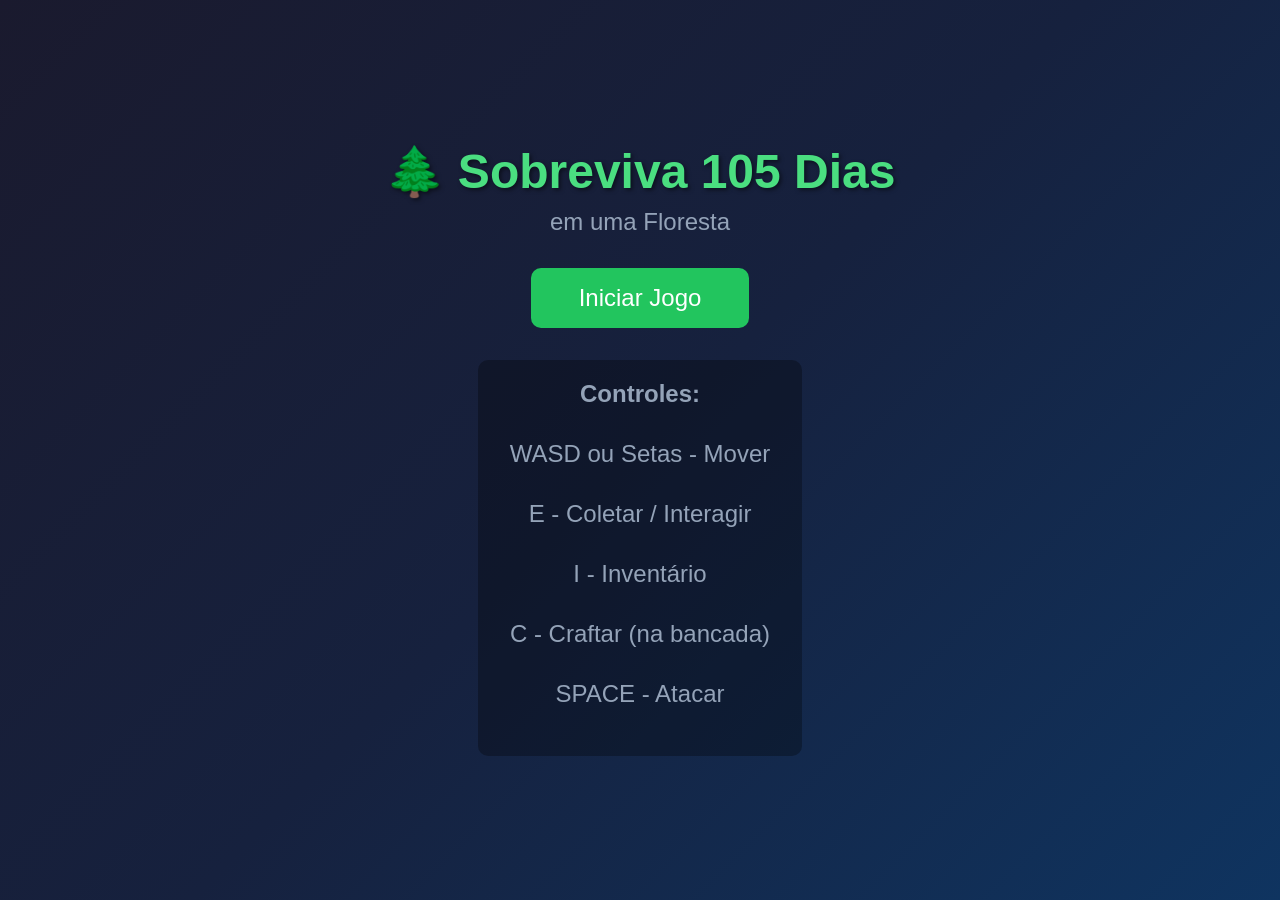
==== index.html @ 9f694475 "Atualiza index.html raiz para v1.11.0 e bump cache SW para v8" ====
<!DOCTYPE html>
<html lang="pt-BR">
<head>
    <meta charset="UTF-8">
    <meta name="viewport" content="width=device-width, initial-scale=1.0, user-scalable=no">
    <title>Sobreviva 105 Dias em uma Floresta</title>
    <link rel="stylesheet" href="jogo/css/style.css">
    <link rel="manifest" href="manifest.json">
    <meta name="theme-color" content="#22c55e">
    <meta name="apple-mobile-web-app-capable" content="yes">
    <meta name="apple-mobile-web-app-status-bar-style" content="black-translucent">
    <meta name="apple-mobile-web-app-title" content="Sobreviva 105">
    <link rel="apple-touch-icon" href="jogo/assets/icons/icon-192.png">
</head>
<body>
    <div id="game-container">
        <!-- Tela de Início -->
        <div id="start-screen">
            <h1>🌲 Sobreviva 105 Dias</h1>
            <p>em uma Floresta</p>
            <button id="start-btn">Iniciar Jogo</button>
            <button id="load-btn" class="hidden">Continuar Jogo</button>
            <div class="controls-info">
                <p><strong>Controles:</strong></p>
                <p>WASD ou Setas - Mover</p>
                <p>E - Coletar / Interagir</p>
                <p>I - Inventário</p>
                <p>C - Craftar (na bancada)</p>
                <p>SPACE - Atacar</p>
            </div>
        </div>

        <!-- Canvas do Jogo -->
        <canvas id="game-canvas" style="position: absolute; top: 0; left: 0; z-index: 1;"></canvas>

        <!-- UI do Jogo -->
        <div id="game-ui" class="hidden">
            <!-- Status Bars -->
            <div id="status-bars">
                <div class="status-bar">
                    <span class="label">❤️ Vida</span>
                    <div class="bar-container">
                        <div id="health-bar" class="bar health"></div>
                    </div>
                    <span id="health-value">100</span>
                </div>
                <div class="status-bar">
                    <span class="label">🍖 Fome</span>
                    <div class="bar-container">
                        <div id="hunger-bar" class="bar hunger"></div>
                    </div>
                    <span id="hunger-value">100</span>
                </div>
                <div class="status-bar">
                    <span class="label">💧 Sede</span>
                    <div class="bar-container">
                        <div id="thirst-bar" class="bar thirst"></div>
                    </div>
                    <span id="thirst-value">100</span>
                </div>
            </div>

            <!-- Day/Night Cycle -->
            <div id="time-display">
                <div id="day-counter">Dia: 1</div>
                <div id="time-icon">☀️</div>
                <div id="night-counter">Noites: 0</div>
            </div>

            <!-- Children Rescued -->
            <div id="children-display">
                <span>👧 Crianças: </span>
                <span id="children-count">0</span>
                <span>/ 6</span>
            </div>

            <!-- Quick Inventory -->
            <div id="quick-inventory">
                <div class="inventory-slot" data-slot="0"></div>
                <div class="inventory-slot" data-slot="1"></div>
                <div class="inventory-slot" data-slot="2"></div>
                <div class="inventory-slot" data-slot="3"></div>
                <div class="inventory-slot" data-slot="4"></div>
            </div>

            <!-- Minimap -->
            <canvas id="minimap" width="150" height="150"></canvas>

            <!-- Interaction Prompt -->
            <div id="interaction-prompt" class="hidden">
                Pressione <strong>E</strong> para interagir
            </div>

            <!-- Help Button -->
            <button id="help-btn">❓</button>

            <!-- Help Screen -->
            <div id="help-screen" class="hidden">
                <div class="help-panel">
                    <button class="help-close-x" id="close-help-x">✕</button>
                    <h2>❓ Ajuda</h2>
                    <div class="help-content">
                        <div class="help-section">
                            <h3>🎮 Controles</h3>
                            <div class="help-grid">
                                <div class="help-key">WASD / Setas</div><div class="help-desc">Mover</div>
                                <div class="help-key">E</div><div class="help-desc">Coletar / Interagir</div>
                                <div class="help-key">I</div><div class="help-desc">Inventário</div>
                                <div class="help-key">C</div><div class="help-desc">Craftar (na bancada)</div>
                                <div class="help-key">SPACE</div><div class="help-desc">Atacar</div>
                                <div class="help-key">ESC</div><div class="help-desc">Pausar</div>
                            </div>
                        </div>
                        <div class="help-section">
                            <h3>💡 Dicas</h3>
                            <ul>
                                <li>Interaja com <strong>árvores</strong> para cortar madeira</li>
                                <li>Interaja com <strong>pedras</strong> para coletar pedras</li>
                                <li>Interaja com <strong>arbustos</strong> para colher frutas</li>
                                <li>Interaja com <strong>grama alta</strong> para coletar fibra</li>
                                <li>Interaja com <strong>lagoas</strong> para beber água</li>
                                <li>Resgate as <strong>crianças</strong> perdidas na floresta</li>
                                <li>Crafte <strong>ferramentas</strong> para sobreviver</li>
                                <li>Construa <strong>cabanas</strong> para abrigar crianças</li>
                            </ul>
                        </div>
                        <div class="help-section help-credits">
                            <p><strong>Sobreviva 105 Dias em uma Floresta</strong></p>
                            <p>Versão <span id="game-version">1.11.0</span></p>
                            <p>Desenvolvido por <strong>Cláudio Torcato</strong></p>
                            <p>Idealizado por <strong>Eloá Torcato</strong></p>
                        </div>
                    </div>
                    <button id="close-help-btn">Fechar</button>
                </div>
            </div>
        </div>

        <!-- Inventory Screen -->
        <div id="inventory-screen" class="hidden">
            <div class="inventory-panel">
                <button class="inventory-close-x" id="close-inventory-x">✕</button>
                <h2>🎒 Inventário</h2>
                <div id="inventory-grid"></div>
                <div id="item-details">
                    <h3>Detalhes</h3>
                    <p id="item-name">Nenhum item selecionado</p>
                    <p id="item-description"></p>
                    <button id="use-item-btn" class="hidden">Usar</button>
                </div>
                <button id="close-inventory-btn">Fechar (I)</button>
            </div>
        </div>

        <!-- Pause Menu -->
        <div id="pause-menu" class="hidden">
            <div class="menu-panel">
                <h2>⏸️ Pausado</h2>
                <button id="resume-btn">Continuar</button>
                <button id="save-btn">Salvar</button>
                <button id="quit-btn">Sair</button>
            </div>
        </div>

        <!-- Crafting Screen -->
        <div id="crafting-screen" class="hidden">
            <div class="crafting-panel">
                <h2>🔨 Bancada de Trabalho</h2>
                <div class="crafting-layout">
                    <div id="recipe-list" class="recipe-list"></div>
                    <div id="recipe-detail" class="recipe-detail">
                        <p class="recipe-placeholder">Selecione uma receita para ver os detalhes</p>
                    </div>
                </div>
                <button id="close-crafting-btn">Fechar (C)</button>
            </div>
        </div>

        <!-- Cabin Screen -->
        <div id="cabin-screen" class="hidden">
            <div class="cabin-panel">
                <h2>🏠 Cabana</h2>
                <div class="cabin-layout">
                    <div class="cabin-section">
                        <h3>📦 Estoque da Cabana</h3>
                        <div id="cabin-storage-list" class="cabin-list"></div>
                    </div>
                    <div class="cabin-section">
                        <h3>👧 Crianças na Cabana</h3>
                        <div id="cabin-children-list" class="cabin-list"></div>
                        <h3>👣 Crianças Seguindo</h3>
                        <div id="cabin-following-list" class="cabin-list"></div>
                    </div>
                    <div class="cabin-section">
                        <h3>🎒 Seu Inventário</h3>
                        <div id="cabin-inventory-list" class="cabin-list"></div>
                    </div>
                </div>
                <button id="close-cabin-btn">Fechar</button>
            </div>
        </div>
    </div>

    <!-- Scripts -->
    <script src="jogo/js/utils.js"></script>
    <script src="jogo/js/input.js"></script>
    <script src="jogo/js/audio.js"></script>
    <script src="jogo/js/touch.js"></script>
    <script src="jogo/js/time.js"></script>
    <script src="jogo/js/inventory.js"></script>
    <script src="jogo/js/player.js"></script>
    <script src="jogo/js/world.js"></script>
    <script src="jogo/js/ui.js"></script>
    <script src="jogo/js/crafting.js"></script>
    <script src="jogo/js/cabin.js"></script>
    <script src="jogo/js/save.js"></script>
    <script src="jogo/js/game.js"></script>
    <script src="jogo/js/main.js"></script>
    <script>
        if ('serviceWorker' in navigator) {
            navigator.serviceWorker.register('./sw.js').catch(() => {});
        }
    </script>
</body>
</html>
---- jogo/css/style.css ----
/* Reset and Base */
* {
    margin: 0;
    padding: 0;
    box-sizing: border-box;
}

body {
    font-family: 'Segoe UI', Tahoma, Geneva, Verdana, sans-serif;
    background-color: #1a1a2e;
    color: #fff;
    overflow: hidden;
}

/* Game Container */
#game-container {
    width: 100vw;
    height: 100vh;
    position: relative;
}

/* Canvas */
#game-canvas {
    display: block;
    background-color: #2d5a27;
    image-rendering: pixelated;
}

/* Start Screen */
#start-screen {
    position: absolute;
    top: 0;
    left: 0;
    width: 100%;
    height: 100%;
    display: flex;
    flex-direction: column;
    justify-content: center;
    align-items: center;
    background: linear-gradient(135deg, #1a1a2e 0%, #16213e 50%, #0f3460 100%);
    z-index: 100;
}

#start-screen h1 {
    font-size: 3rem;
    color: #4ade80;
    text-shadow: 2px 2px 4px rgba(0,0,0,0.5);
    margin-bottom: 0.5rem;
}

#start-screen p {
    font-size: 1.5rem;
    color: #94a3b8;
    margin-bottom: 2rem;
}

#start-btn {
    padding: 1rem 3rem;
    font-size: 1.5rem;
    background-color: #22c55e;
    color: white;
    border: none;
    border-radius: 10px;
    cursor: pointer;
    transition: all 0.3s ease;
    margin-bottom: 2rem;
}

#start-btn:hover {
    background-color: #16a34a;
    transform: scale(1.05);
}

#load-btn {
    padding: 0.8rem 2.5rem;
    font-size: 1.2rem;
    background-color: #3b82f6;
    color: white;
    border: none;
    border-radius: 10px;
    cursor: pointer;
    transition: all 0.3s ease;
    margin-bottom: 2rem;
}

#load-btn:hover {
    background-color: #2563eb;
    transform: scale(1.05);
}

#load-btn.hidden {
    display: none;
}

.controls-info {
    background-color: rgba(0,0,0,0.3);
    padding: 1rem 2rem;
    border-radius: 10px;
    text-align: center;
}

.controls-info p {
    font-size: 1rem;
    margin: 0.3rem 0;
}

/* Game UI */
#game-ui {
    position: absolute;
    top: 0;
    left: 0;
    width: 100%;
    height: 100%;
    pointer-events: none;
    z-index: 2;
}

#game-ui > * {
    pointer-events: auto;
}

/* Status Bars */
#status-bars {
    position: absolute;
    top: 20px;
    left: 20px;
    display: flex;
    flex-direction: column;
    gap: 10px;
}

.status-bar {
    display: flex;
    align-items: center;
    gap: 10px;
    background-color: rgba(0,0,0,0.6);
    padding: 8px 12px;
    border-radius: 8px;
}

.status-bar .label {
    width: 80px;
    font-size: 0.9rem;
}

.bar-container {
    width: 150px;
    height: 20px;
    background-color: #374151;
    border-radius: 10px;
    overflow: hidden;
}

.bar {
    height: 100%;
    transition: width 0.3s ease;
}

.bar.health { background-color: #ef4444; }
.bar.hunger { background-color: #f97316; }
.bar.thirst { background-color: #3b82f6; }

.status-bar span:last-child {
    width: 35px;
    text-align: right;
    font-weight: bold;
}

/* Time Display */
#time-display {
    position: absolute;
    top: 20px;
    left: 50%;
    transform: translateX(-50%);
    display: flex;
    align-items: center;
    gap: 20px;
    background-color: rgba(0,0,0,0.6);
    padding: 10px 20px;
    border-radius: 10px;
}

#time-icon {
    font-size: 2rem;
}

#day-counter, #night-counter {
    font-size: 1.1rem;
    font-weight: bold;
}

/* Children Display */
#children-display {
    position: absolute;
    top: 20px;
    right: 200px;
    background-color: rgba(0,0,0,0.6);
    padding: 10px 15px;
    border-radius: 10px;
    font-size: 1.1rem;
}

#children-count {
    color: #f472b6;
    font-weight: bold;
    font-size: 1.3rem;
}

/* Quick Inventory */
#quick-inventory {
    position: absolute;
    bottom: 20px;
    left: 50%;
    transform: translateX(-50%);
    display: flex;
    gap: 8px;
}

.inventory-slot {
    width: 60px;
    height: 60px;
    background-color: rgba(0,0,0,0.6);
    border: 2px solid #4b5563;
    border-radius: 8px;
    display: flex;
    justify-content: center;
    align-items: center;
    font-size: 1.5rem;
    cursor: pointer;
    transition: all 0.2s ease;
}

.inventory-slot:hover {
    border-color: #60a5fa;
}

.inventory-slot.selected {
    border-color: #fbbf24;
    background-color: rgba(251, 191, 36, 0.2);
}

/* Minimap */
#minimap {
    position: absolute;
    bottom: 20px;
    right: 20px;
    border: 3px solid #4b5563;
    border-radius: 8px;
    background-color: rgba(0,0,0,0.5);
}

/* Interaction Prompt */
#interaction-prompt {
    position: absolute;
    bottom: 100px;
    left: 50%;
    transform: translateX(-50%);
    background-color: rgba(0,0,0,0.8);
    padding: 10px 20px;
    border-radius: 8px;
    font-size: 1rem;
}

/* Help Button */
#help-btn {
    position: absolute;
    top: 20px;
    right: 20px;
    width: 40px;
    height: 40px;
    border-radius: 50%;
    background-color: rgba(0,0,0,0.6);
    border: 2px solid #6b7280;
    color: #fff;
    font-size: 1.2rem;
    cursor: pointer;
    z-index: 55;
    transition: all 0.2s ease;
    display: flex;
    align-items: center;
    justify-content: center;
}

#help-btn:hover {
    background-color: rgba(0,0,0,0.8);
    border-color: #60a5fa;
    transform: scale(1.1);
}

/* Help Screen */
#help-screen {
    position: absolute;
    top: 0;
    left: 0;
    width: 100%;
    height: 100%;
    background-color: rgba(0,0,0,0.8);
    display: flex;
    justify-content: center;
    align-items: center;
    z-index: 60;
}

.help-panel {
    background-color: #1f2937;
    padding: 30px;
    border-radius: 15px;
    min-width: 450px;
    max-width: 600px;
    max-height: 80vh;
    overflow-y: auto;
    position: relative;
}

.help-panel h2 {
    color: #60a5fa;
    text-align: center;
    margin-bottom: 20px;
}

.help-close-x {
    position: absolute;
    top: 10px;
    right: 15px;
    background: none;
    border: none;
    color: #9ca3af;
    font-size: 1.5rem;
    cursor: pointer;
}

.help-close-x:hover {
    color: #fff;
}

.help-section {
    margin-bottom: 20px;
}

.help-section h3 {
    color: #f59e0b;
    margin-bottom: 10px;
    font-size: 1.1rem;
}

.help-grid {
    display: grid;
    grid-template-columns: 120px 1fr;
    gap: 6px 12px;
}

.help-key {
    background-color: #374151;
    padding: 4px 10px;
    border-radius: 6px;
    font-family: monospace;
    font-weight: bold;
    text-align: center;
    color: #e5e7eb;
}

.help-desc {
    color: #d1d5db;
    display: flex;
    align-items: center;
}

.help-section ul {
    list-style: none;
    padding: 0;
}

.help-section li {
    color: #d1d5db;
    padding: 3px 0;
    font-size: 0.95rem;
}

.help-section li::before {
    content: '▸ ';
    color: #4ade80;
}

.help-credits {
    text-align: center;
    background-color: #111827;
    border-radius: 10px;
    padding: 15px;
}

.help-credits p {
    color: #9ca3af;
    margin: 4px 0;
    font-size: 0.9rem;
}

.help-credits p:first-child {
    color: #e5e7eb;
    font-size: 1rem;
    margin-bottom: 5px;
}

#close-help-btn {
    width: 100%;
    padding: 10px;
    background-color: #374151;
    color: #e5e7eb;
    border: 1px solid #4b5563;
    border-radius: 8px;
    cursor: pointer;
    font-size: 1rem;
}

#close-help-btn:hover {
    background-color: #4b5563;
}

/* Inventory Screen */
#inventory-screen {
    position: absolute;
    top: 0;
    left: 0;
    width: 100%;
    height: 100%;
    background-color: rgba(0,0,0,0.8);
    display: flex;
    justify-content: center;
    align-items: center;
    z-index: 50;
}

.inventory-panel {
    background-color: #1f2937;
    padding: 30px;
    border-radius: 15px;
    display: flex;
    flex-direction: column;
    gap: 20px;
    max-height: 80vh;
    overflow-y: auto;
    position: relative;
}

/* Botão fechar (X) fixo no canto superior direito */
.inventory-close-x {
    position: absolute;
    top: 10px;
    right: 10px;
    width: 36px;
    height: 36px;
    border-radius: 50%;
    border: 2px solid #ef4444;
    background: rgba(239, 68, 68, 0.2);
    color: #ef4444;
    font-size: 1.2rem;
    font-weight: bold;
    cursor: pointer;
    display: flex;
    justify-content: center;
    align-items: center;
    z-index: 60;
    transition: background 0.2s;
    -webkit-tap-highlight-color: transparent;
    touch-action: manipulation;
}

.inventory-close-x:active {
    background: rgba(239, 68, 68, 0.5);
}

.inventory-panel h2 {
    margin-bottom: 20px;
    color: #60a5fa;
}

#inventory-grid {
    display: grid;
    grid-template-columns: repeat(5, 60px);
    grid-template-rows: repeat(3, 60px);
    gap: 8px;
}

#item-details {
    width: 200px;
    padding: 15px;
    background-color: #111827;
    border-radius: 10px;
}

#item-details h3 {
    color: #9ca3af;
    margin-bottom: 10px;
}

#item-name {
    font-size: 1.2rem;
    font-weight: bold;
    margin-bottom: 10px;
}

#item-description {
    color: #9ca3af;
    font-size: 0.9rem;
    margin-bottom: 15px;
}

#use-item-btn, #close-inventory-btn {
    padding: 10px 20px;
    font-size: 1rem;
    background-color: #3b82f6;
    color: white;
    border: none;
    border-radius: 8px;
    cursor: pointer;
    transition: background-color 0.2s;
}

#use-item-btn:hover, #close-inventory-btn:hover {
    background-color: #2563eb;
}

/* Pause Menu */
#pause-menu {
    position: absolute;
    top: 0;
    left: 0;
    width: 100%;
    height: 100%;
    background-color: rgba(0,0,0,0.8);
    display: flex;
    justify-content: center;
    align-items: center;
    z-index: 60;
}

.menu-panel {
    background-color: #1f2937;
    padding: 40px;
    border-radius: 15px;
    text-align: center;
}

.menu-panel h2 {
    margin-bottom: 30px;
    font-size: 2rem;
}

.menu-panel button {
    display: block;
    width: 200px;
    padding: 15px;
    margin: 10px auto;
    font-size: 1.1rem;
    background-color: #374151;
    color: white;
    border: none;
    border-radius: 8px;
    cursor: pointer;
    transition: background-color 0.2s;
}

.menu-panel button:hover {
    background-color: #4b5563;
}

/* Crafting Screen */
#crafting-screen {
    position: absolute;
    top: 0;
    left: 0;
    width: 100%;
    height: 100%;
    background-color: rgba(0,0,0,0.8);
    display: flex;
    justify-content: center;
    align-items: center;
    z-index: 50;
}

.crafting-panel {
    background-color: #1f2937;
    padding: 30px;
    border-radius: 15px;
    display: flex;
    flex-direction: column;
    gap: 20px;
    min-width: 500px;
    max-width: 700px;
}

.crafting-panel h2 {
    color: #f59e0b;
    text-align: center;
}

.crafting-layout {
    display: flex;
    gap: 20px;
    min-height: 300px;
}

.recipe-list {
    flex: 1;
    display: flex;
    flex-direction: column;
    gap: 8px;
    max-height: 350px;
    overflow-y: auto;
    padding-right: 8px;
}

.recipe-item {
    background-color: #374151;
    border: 2px solid #4b5563;
    border-radius: 8px;
    padding: 10px 12px;
    cursor: pointer;
    transition: all 0.2s ease;
}

.recipe-item:hover {
    border-color: #f59e0b;
    background-color: #4b5563;
}

.recipe-item.disabled {
    opacity: 0.5;
    cursor: not-allowed;
}

.recipe-item.disabled:hover {
    border-color: #4b5563;
    background-color: #374151;
}

.recipe-header {
    display: flex;
    justify-content: space-between;
    align-items: center;
    margin-bottom: 6px;
}

.recipe-name {
    font-weight: bold;
    font-size: 1rem;
}

.recipe-qty {
    color: #f59e0b;
    font-size: 0.85rem;
}

.recipe-ingredients {
    display: flex;
    gap: 8px;
    flex-wrap: wrap;
}

.recipe-ingredient {
    font-size: 0.8rem;
    padding: 2px 6px;
    border-radius: 4px;
    background-color: #1f2937;
}

.recipe-ingredient.enough {
    color: #4ade80;
}

.recipe-ingredient.missing {
    color: #ef4444;
}

.recipe-detail {
    flex: 1;
    background-color: #111827;
    border-radius: 10px;
    padding: 20px;
    display: flex;
    flex-direction: column;
    align-items: center;
    justify-content: center;
}

.recipe-placeholder {
    color: #6b7280;
    text-align: center;
}

.recipe-detail h3 {
    font-size: 1.3rem;
    margin-bottom: 8px;
}

.recipe-desc {
    color: #9ca3af;
    font-size: 0.9rem;
    margin-bottom: 12px;
    text-align: center;
}

.recipe-result-qty {
    color: #f59e0b;
    font-size: 0.85rem;
    margin-bottom: 12px;
}

.recipe-detail-ingredients {
    width: 100%;
    margin-bottom: 16px;
}

.detail-ingredient {
    padding: 4px 0;
    font-size: 0.95rem;
    border-bottom: 1px solid #374151;
}

.detail-ingredient.enough {
    color: #4ade80;
}

.detail-ingredient.missing {
    color: #ef4444;
}

#craft-btn {
    padding: 10px 30px;
    font-size: 1.1rem;
    background-color: #f59e0b;
    color: #1f2937;
    border: none;
    border-radius: 8px;
    cursor: pointer;
    font-weight: bold;
    transition: background-color 0.2s;
}

#craft-btn:hover {
    background-color: #d97706;
}

#craft-btn.disabled {
    background-color: #4b5563;
    color: #9ca3af;
    cursor: not-allowed;
}

#close-crafting-btn {
    padding: 10px 20px;
    font-size: 1rem;
    background-color: #374151;
    color: white;
    border: none;
    border-radius: 8px;
    cursor: pointer;
    transition: background-color 0.2s;
    align-self: center;
}

#close-crafting-btn:hover {
    background-color: #4b5563;
}

/* Cabin Screen */
#cabin-screen {
    position: absolute;
    top: 0;
    left: 0;
    width: 100%;
    height: 100%;
    background-color: rgba(0,0,0,0.8);
    display: flex;
    justify-content: center;
    align-items: center;
    z-index: 50;
}

.cabin-panel {
    background-color: #1f2937;
    padding: 30px;
    border-radius: 15px;
    display: flex;
    flex-direction: column;
    gap: 20px;
    min-width: 500px;
    max-width: 800px;
    max-height: 80vh;
    overflow-y: auto;
    position: relative;
}

.cabin-panel h2 {
    color: #a78bfa;
    text-align: center;
}

.cabin-layout {
    display: flex;
    gap: 16px;
    flex-wrap: wrap;
}

.cabin-section {
    flex: 1;
    min-width: 200px;
    background-color: #111827;
    border-radius: 10px;
    padding: 14px;
}

.cabin-section h3 {
    color: #9ca3af;
    font-size: 0.9rem;
    margin-bottom: 10px;
}

.cabin-list {
    display: flex;
    flex-direction: column;
    gap: 6px;
    max-height: 200px;
    overflow-y: auto;
}

.cabin-empty {
    color: #6b7280;
    font-size: 0.85rem;
    text-align: center;
    padding: 8px;
}

.cabin-item, .cabin-child {
    display: flex;
    justify-content: space-between;
    align-items: center;
    background-color: #1f2937;
    padding: 6px 10px;
    border-radius: 6px;
    font-size: 0.85rem;
}

.child-status {
    color: #9ca3af;
    font-size: 0.75rem;
}

.cabin-item-btn {
    padding: 4px 10px;
    border: none;
    border-radius: 4px;
    font-size: 0.8rem;
    cursor: pointer;
    transition: background 0.2s;
}

.cabin-item-btn.deposit {
    background-color: #3b82f6;
    color: white;
}

.cabin-item-btn.deposit:hover {
    background-color: #2563eb;
}

.cabin-item-btn.withdraw {
    background-color: #f59e0b;
    color: #1f2937;
}

.cabin-item-btn.withdraw:hover {
    background-color: #d97706;
}

.cabin-item-btn.send-child {
    background-color: #22c55e;
    color: white;
}

.cabin-item-btn.send-child:hover {
    background-color: #16a34a;
}

.cabin-item-btn.call-child {
    background-color: #ef4444;
    color: white;
}

.cabin-item-btn.call-child:hover {
    background-color: #dc2626;
}

/* Utility Classes */
.hidden {
    display: none !important;
}

/* Night Overlay */
#night-overlay {
    position: absolute;
    top: 0;
    left: 0;
    width: 100%;
    height: 100%;
    background-color: rgba(0, 0, 50, 0.5);
    pointer-events: none;
    opacity: 0;
    transition: opacity 1s ease;
}

/* Touch Controls */
#touch-controls {
    display: none;
    position: fixed;
    top: 0;
    left: 0;
    width: 100%;
    height: 100%;
    pointer-events: none;
    z-index: 1000;
}

#touch-controls.game-started {
    display: block;
}

/* Joystick */
#joystick-container {
    position: absolute;
    bottom: 100px;
    left: 40px;
    width: 150px;
    height: 150px;
    pointer-events: auto;
}

#joystick {
    width: 120px;
    height: 120px;
    background: rgba(255, 255, 255, 0.15);
    border: 3px solid rgba(255, 255, 255, 0.3);
    border-radius: 50%;
    position: absolute;
    top: 50%;
    left: 50%;
    transform: translate(-50%, -50%);
    display: flex;
    justify-content: center;
    align-items: center;
}

#joystick.active {
    background: rgba(255, 255, 255, 0.25);
    border-color: rgba(255, 255, 255, 0.5);
}

#joystick-knob {
    width: 50px;
    height: 50px;
    background: radial-gradient(circle, rgba(255, 255, 255, 0.9) 0%, rgba(255, 255, 255, 0.7) 100%);
    border-radius: 50%;
    box-shadow: 0 4px 15px rgba(0, 0, 0, 0.3);
    transition: transform 0.1s ease-out;
}

/* Action Buttons */
#action-buttons {
    position: absolute;
    bottom: 80px;
    right: 30px;
    display: flex;
    flex-direction: column;
    gap: 15px;
    pointer-events: auto;
}

.action-btn {
    width: 80px;
    height: 80px;
    border-radius: 50%;
    border: 3px solid rgba(255, 255, 255, 0.4);
    background: rgba(0, 0, 0, 0.4);
    color: white;
    display: flex;
    flex-direction: column;
    justify-content: center;
    align-items: center;
    cursor: pointer;
    transition: all 0.15s ease;
    -webkit-tap-highlight-color: transparent;
    touch-action: manipulation;
}

.action-btn:active {
    transform: scale(0.95);
    background: rgba(255, 255, 255, 0.2);
}

.action-btn .btn-icon {
    font-size: 1.8rem;
    line-height: 1;
}

.action-btn .btn-label {
    font-size: 0.7rem;
    margin-top: 4px;
    opacity: 0.9;
}

/* Specific button colors */
#btn-attack {
    background: rgba(220, 38, 38, 0.5);
    border-color: rgba(220, 38, 38, 0.7);
}

#btn-attack:active {
    background: rgba(220, 38, 38, 0.8);
}

#btn-interact {
    background: rgba(34, 197, 94, 0.5);
    border-color: rgba(34, 197, 94, 0.7);
}

#btn-interact:active {
    background: rgba(34, 197, 94, 0.8);
}

#btn-craft {
    background: rgba(245, 158, 11, 0.5);
    border-color: rgba(245, 158, 11, 0.7);
}

#btn-craft:active {
    background: rgba(245, 158, 11, 0.8);
}

#btn-inventory {
    background: rgba(59, 130, 246, 0.5);
    border-color: rgba(59, 130, 246, 0.7);
}

#btn-inventory:active {
    background: rgba(59, 130, 246, 0.8);
}

/* Auxiliary Buttons */
#aux-buttons {
    position: absolute;
    top: 15px;
    right: 15px;
    display: flex;
    gap: 10px;
    pointer-events: auto;
}

.aux-btn {
    width: 50px;
    height: 50px;
    border-radius: 12px;
    border: 2px solid rgba(255, 255, 255, 0.3);
    background: rgba(0, 0, 0, 0.4);
    color: white;
    display: flex;
    justify-content: center;
    align-items: center;
    font-size: 1.5rem;
    cursor: pointer;
    transition: all 0.15s ease;
    -webkit-tap-highlight-color: transparent;
    touch-action: manipulation;
}

.aux-btn:active {
    transform: scale(0.95);
    background: rgba(255, 255, 255, 0.2);
}

/* Touch Indicator */
#touch-indicator {
    position: absolute;
    bottom: 20px;
    left: 50%;
    transform: translateX(-50%);
    background: rgba(0, 0, 0, 0.7);
    padding: 10px 20px;
    border-radius: 20px;
    color: #4ade80;
    font-size: 0.9rem;
    animation: pulse 2s infinite;
    pointer-events: none;
}

/* Responsive adjustments for touch */
@media (hover: none) and (pointer: coarse) {
    /* Esconder instruções de teclado em dispositivos touch */
    .controls-info {
        display: none;
    }
    
    /* Ajustar interface do jogo */
    #game-ui {
        pointer-events: auto;
    }
    
    /* Ajustar tamanhos em telas pequenas */
    @media (max-width: 600px) {
        .action-btn {
            width: 70px;
            height: 70px;
        }
        
        .action-btn .btn-icon {
            font-size: 1.5rem;
        }
        
        #joystick-container {
            bottom: 80px;
            left: 20px;
            width: 130px;
            height: 130px;
        }
        
        #joystick {
            width: 100px;
            height: 100px;
        }
        
        #joystick-knob {
            width: 40px;
            height: 40px;
        }
        
        #action-buttons {
            bottom: 60px;
            right: 15px;
            gap: 10px;
        }
    }
}

/* Estilo para tela inicial em touch */
#start-screen .controls-info::after {
    content: ' ou use os controles touch na tela';
    display: none;
}

@media (hover: none) and (pointer: coarse) {
    #start-screen .controls-info::after {
        display: inline;
        color: #4ade80;
        margin-top: 10px;
    }
    
    /* Mover help-btn para o lado esquerdo para não sobrepor o botão de pausa */
    #help-btn {
        top: 15px;
        right: auto;
        left: 15px;
        width: 50px;
        height: 50px;
        border-radius: 12px;
        border: 2px solid rgba(255, 255, 255, 0.3);
        background: rgba(0, 0, 0, 0.4);
        font-size: 1.5rem;
        z-index: 100;
    }
}

/* Responsive */
@media (max-width: 768px) {
    .status-bar {
        padding: 6px 10px;
        gap: 8px;
    }
    .status-bar .label {
        width: 60px;
        font-size: 0.8rem;
    }
    .bar-container {
        width: 100px;
        height: 16px;
    }
    .status-bar span:last-child {
        width: 30px;
        font-size: 0.8rem;
    }
    
    #time-display {
        padding: 8px 14px;
        gap: 12px;
    }
    #time-icon {
        font-size: 1.5rem;
    }
    #day-counter, #night-counter {
        font-size: 0.9rem;
    }
    
    #children-display {
        right: 160px;
        font-size: 0.9rem;
        padding: 8px 12px;
    }
    
    .inventory-slot {
        width: 50px;
        height: 50px;
    }
    
    #minimap {
        width: 100px;
        height: 100px;
    }
}

@media (max-width: 600px) {
    #status-bars {
        top: 8px;
        left: 8px;
        gap: 3px;
    }
    .status-bar {
        padding: 2px 6px;
        gap: 5px;
    }
    .status-bar .label {
        width: 40px;
        font-size: 0.65rem;
    }
    .bar-container {
        width: 65px;
        height: 10px;
    }
    .status-bar span:last-child {
        width: 24px;
        font-size: 0.65rem;
    }
    
    #time-display {
        top: 8px;
        left: auto;
        right: 65px;
        transform: none;
        padding: 3px 8px;
        gap: 4px;
    }
    #time-icon {
        font-size: 1rem;
    }
    #day-counter, #night-counter {
        font-size: 0.65rem;
    }
    
    #help-btn {
        display: none;
    }
    
    #children-display {
        display: none;
    }
    
    #minimap {
        width: 80px;
        height: 80px;
        bottom: 10px;
        right: 10px;
    }
    
    #quick-inventory {
        gap: 4px;
        bottom: 10px;
    }
    .inventory-slot {
        width: 42px;
        height: 42px;
        font-size: 1.1rem;
    }
    
    #interaction-prompt {
        bottom: 70px;
        font-size: 0.8rem;
        padding: 6px 12px;
    }
}
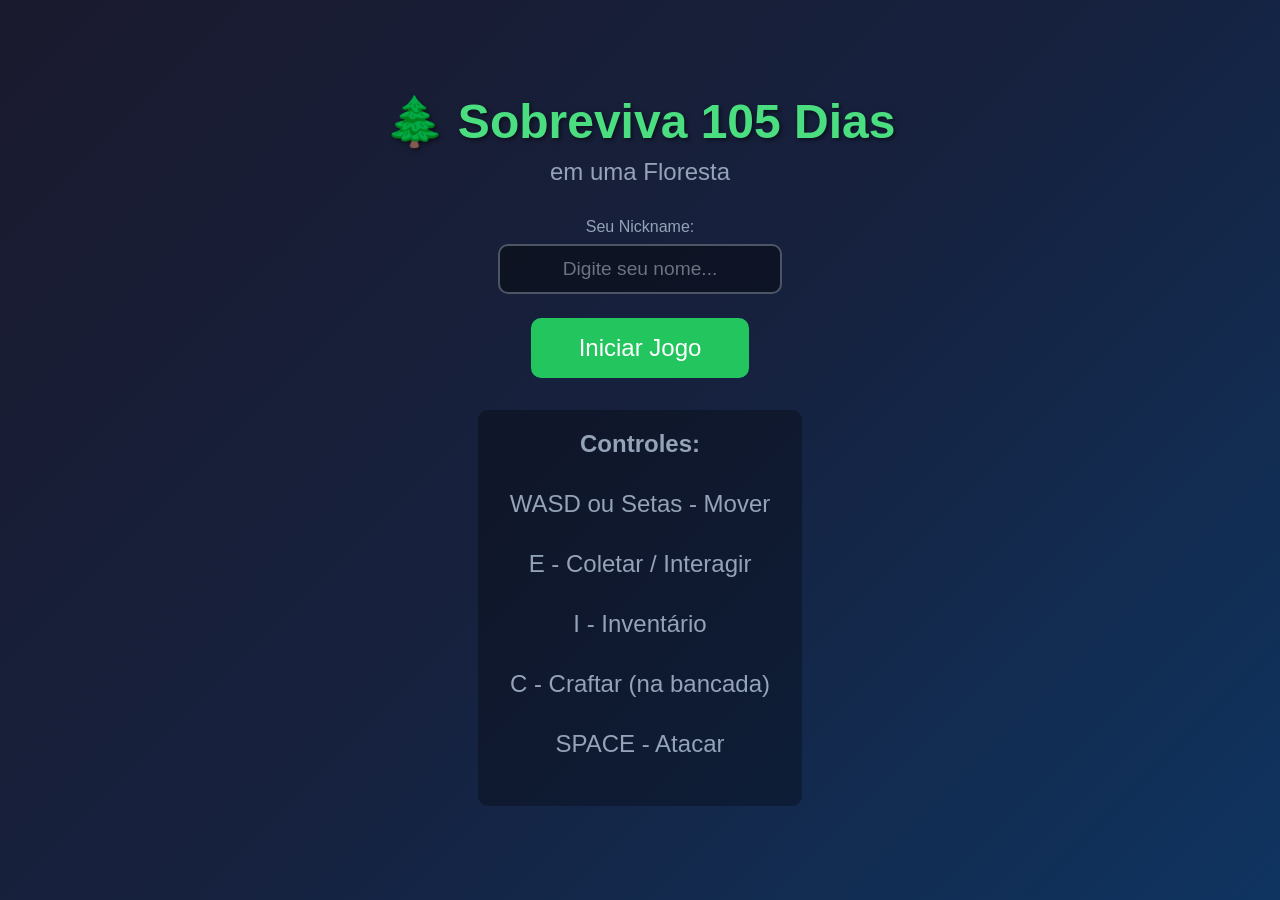
==== commit 7abf1855: "feat: Adicionar campo de nickname para o usuário - Adicionado input para nickname na tela de início " ====
--- a/index.html
+++ b/index.html
@@ -1,225 +1,252 @@
-<!DOCTYPE html>
-<html lang="pt-BR">
-<head>
-    <meta charset="UTF-8">
-    <meta name="viewport" content="width=device-width, initial-scale=1.0, user-scalable=no">
-    <title>Sobreviva 105 Dias em uma Floresta</title>
-    <link rel="stylesheet" href="jogo/css/style.css">
-    <link rel="manifest" href="manifest.json">
-    <meta name="theme-color" content="#22c55e">
-    <meta name="apple-mobile-web-app-capable" content="yes">
-    <meta name="apple-mobile-web-app-status-bar-style" content="black-translucent">
-    <meta name="apple-mobile-web-app-title" content="Sobreviva 105">
-    <link rel="apple-touch-icon" href="jogo/assets/icons/icon-192.png">
-</head>
-<body>
-    <div id="game-container">
-        <!-- Tela de Início -->
-        <div id="start-screen">
-            <h1>🌲 Sobreviva 105 Dias</h1>
-            <p>em uma Floresta</p>
-            <button id="start-btn">Iniciar Jogo</button>
-            <button id="load-btn" class="hidden">Continuar Jogo</button>
-            <div class="controls-info">
-                <p><strong>Controles:</strong></p>
-                <p>WASD ou Setas - Mover</p>
-                <p>E - Coletar / Interagir</p>
-                <p>I - Inventário</p>
-                <p>C - Craftar (na bancada)</p>
-                <p>SPACE - Atacar</p>
-            </div>
-        </div>
-
-        <!-- Canvas do Jogo -->
-        <canvas id="game-canvas" style="position: absolute; top: 0; left: 0; z-index: 1;"></canvas>
-
-        <!-- UI do Jogo -->
-        <div id="game-ui" class="hidden">
-            <!-- Status Bars -->
-            <div id="status-bars">
-                <div class="status-bar">
-                    <span class="label">❤️ Vida</span>
-                    <div class="bar-container">
-                        <div id="health-bar" class="bar health"></div>
-                    </div>
-                    <span id="health-value">100</span>
-                </div>
-                <div class="status-bar">
-                    <span class="label">🍖 Fome</span>
-                    <div class="bar-container">
-                        <div id="hunger-bar" class="bar hunger"></div>
-                    </div>
-                    <span id="hunger-value">100</span>
-                </div>
-                <div class="status-bar">
-                    <span class="label">💧 Sede</span>
-                    <div class="bar-container">
-                        <div id="thirst-bar" class="bar thirst"></div>
-                    </div>
-                    <span id="thirst-value">100</span>
-                </div>
-            </div>
-
-            <!-- Day/Night Cycle -->
-            <div id="time-display">
-                <div id="day-counter">Dia: 1</div>
-                <div id="time-icon">☀️</div>
-                <div id="night-counter">Noites: 0</div>
-            </div>
-
-            <!-- Children Rescued -->
-            <div id="children-display">
-                <span>👧 Crianças: </span>
-                <span id="children-count">0</span>
-                <span>/ 6</span>
-            </div>
-
-            <!-- Quick Inventory -->
-            <div id="quick-inventory">
-                <div class="inventory-slot" data-slot="0"></div>
-                <div class="inventory-slot" data-slot="1"></div>
-                <div class="inventory-slot" data-slot="2"></div>
-                <div class="inventory-slot" data-slot="3"></div>
-                <div class="inventory-slot" data-slot="4"></div>
-            </div>
-
-            <!-- Minimap -->
-            <canvas id="minimap" width="150" height="150"></canvas>
-
-            <!-- Interaction Prompt -->
-            <div id="interaction-prompt" class="hidden">
-                Pressione <strong>E</strong> para interagir
-            </div>
-
-            <!-- Help Button -->
-            <button id="help-btn">❓</button>
-
-            <!-- Help Screen -->
-            <div id="help-screen" class="hidden">
-                <div class="help-panel">
-                    <button class="help-close-x" id="close-help-x">✕</button>
-                    <h2>❓ Ajuda</h2>
-                    <div class="help-content">
-                        <div class="help-section">
-                            <h3>🎮 Controles</h3>
-                            <div class="help-grid">
-                                <div class="help-key">WASD / Setas</div><div class="help-desc">Mover</div>
-                                <div class="help-key">E</div><div class="help-desc">Coletar / Interagir</div>
-                                <div class="help-key">I</div><div class="help-desc">Inventário</div>
-                                <div class="help-key">C</div><div class="help-desc">Craftar (na bancada)</div>
-                                <div class="help-key">SPACE</div><div class="help-desc">Atacar</div>
-                                <div class="help-key">ESC</div><div class="help-desc">Pausar</div>
-                            </div>
-                        </div>
-                        <div class="help-section">
-                            <h3>💡 Dicas</h3>
-                            <ul>
-                                <li>Interaja com <strong>árvores</strong> para cortar madeira</li>
-                                <li>Interaja com <strong>pedras</strong> para coletar pedras</li>
-                                <li>Interaja com <strong>arbustos</strong> para colher frutas</li>
-                                <li>Interaja com <strong>grama alta</strong> para coletar fibra</li>
-                                <li>Interaja com <strong>lagoas</strong> para beber água</li>
-                                <li>Resgate as <strong>crianças</strong> perdidas na floresta</li>
-                                <li>Crafte <strong>ferramentas</strong> para sobreviver</li>
-                                <li>Construa <strong>cabanas</strong> para abrigar crianças</li>
-                            </ul>
-                        </div>
-                        <div class="help-section help-credits">
-                            <p><strong>Sobreviva 105 Dias em uma Floresta</strong></p>
-                            <p>Versão <span id="game-version">1.11.0</span></p>
-                            <p>Desenvolvido por <strong>Cláudio Torcato</strong></p>
-                            <p>Idealizado por <strong>Eloá Torcato</strong></p>
-                        </div>
-                    </div>
-                    <button id="close-help-btn">Fechar</button>
-                </div>
-            </div>
-        </div>
-
-        <!-- Inventory Screen -->
-        <div id="inventory-screen" class="hidden">
-            <div class="inventory-panel">
-                <button class="inventory-close-x" id="close-inventory-x">✕</button>
-                <h2>🎒 Inventário</h2>
-                <div id="inventory-grid"></div>
-                <div id="item-details">
-                    <h3>Detalhes</h3>
-                    <p id="item-name">Nenhum item selecionado</p>
-                    <p id="item-description"></p>
-                    <button id="use-item-btn" class="hidden">Usar</button>
-                </div>
-                <button id="close-inventory-btn">Fechar (I)</button>
-            </div>
-        </div>
-
-        <!-- Pause Menu -->
-        <div id="pause-menu" class="hidden">
-            <div class="menu-panel">
-                <h2>⏸️ Pausado</h2>
-                <button id="resume-btn">Continuar</button>
-                <button id="save-btn">Salvar</button>
-                <button id="quit-btn">Sair</button>
-            </div>
-        </div>
-
-        <!-- Crafting Screen -->
-        <div id="crafting-screen" class="hidden">
-            <div class="crafting-panel">
-                <h2>🔨 Bancada de Trabalho</h2>
-                <div class="crafting-layout">
-                    <div id="recipe-list" class="recipe-list"></div>
-                    <div id="recipe-detail" class="recipe-detail">
-                        <p class="recipe-placeholder">Selecione uma receita para ver os detalhes</p>
-                    </div>
-                </div>
-                <button id="close-crafting-btn">Fechar (C)</button>
-            </div>
-        </div>
-
-        <!-- Cabin Screen -->
-        <div id="cabin-screen" class="hidden">
-            <div class="cabin-panel">
-                <h2>🏠 Cabana</h2>
-                <div class="cabin-layout">
-                    <div class="cabin-section">
-                        <h3>📦 Estoque da Cabana</h3>
-                        <div id="cabin-storage-list" class="cabin-list"></div>
-                    </div>
-                    <div class="cabin-section">
-                        <h3>👧 Crianças na Cabana</h3>
-                        <div id="cabin-children-list" class="cabin-list"></div>
-                        <h3>👣 Crianças Seguindo</h3>
-                        <div id="cabin-following-list" class="cabin-list"></div>
-                    </div>
-                    <div class="cabin-section">
-                        <h3>🎒 Seu Inventário</h3>
-                        <div id="cabin-inventory-list" class="cabin-list"></div>
-                    </div>
-                </div>
-                <button id="close-cabin-btn">Fechar</button>
-            </div>
-        </div>
-    </div>
-
-    <!-- Scripts -->
-    <script src="jogo/js/utils.js"></script>
-    <script src="jogo/js/input.js"></script>
-    <script src="jogo/js/audio.js"></script>
-    <script src="jogo/js/touch.js"></script>
-    <script src="jogo/js/time.js"></script>
-    <script src="jogo/js/inventory.js"></script>
-    <script src="jogo/js/player.js"></script>
-    <script src="jogo/js/world.js"></script>
-    <script src="jogo/js/ui.js"></script>
-    <script src="jogo/js/crafting.js"></script>
-    <script src="jogo/js/cabin.js"></script>
-    <script src="jogo/js/save.js"></script>
-    <script src="jogo/js/game.js"></script>
-    <script src="jogo/js/main.js"></script>
-    <script>
-        if ('serviceWorker' in navigator) {
-            navigator.serviceWorker.register('./sw.js').catch(() => {});
-        }
-    </script>
-</body>
-</html>
+<!DOCTYPE html>
+<html lang="pt-BR">
+<head>
+    <meta charset="UTF-8">
+    <meta name="viewport" content="width=device-width, initial-scale=1.0, user-scalable=no">
+    <title>Sobreviva 105 Dias em uma Floresta</title>
+    <link rel="stylesheet" href="jogo/css/style.css">
+    <link rel="manifest" href="manifest.json">
+    <meta name="theme-color" content="#22c55e">
+    <meta name="apple-mobile-web-app-capable" content="yes">
+    <meta name="apple-mobile-web-app-status-bar-style" content="black-translucent">
+    <meta name="apple-mobile-web-app-title" content="Sobreviva 105">
+    <link rel="apple-touch-icon" href="jogo/assets/icons/icon-192.png">
+</head>
+<body>
+    <div id="game-container">
+        <!-- Tela de Início -->
+        <div id="start-screen">
+            <h1>🌲 Sobreviva 105 Dias</h1>
+            <p>em uma Floresta</p>
+            <div class="nickname-container">
+                <label for="nickname-input">Seu Nickname:</label>
+                <input type="text" id="nickname-input" placeholder="Digite seu nome..." maxlength="20">
+            </div>
+            <button id="start-btn">Iniciar Jogo</button>
+            <button id="load-btn" class="hidden">Continuar Jogo</button>
+            <div class="controls-info">
+                <p><strong>Controles:</strong></p>
+                <p>WASD ou Setas - Mover</p>
+                <p>E - Coletar / Interagir</p>
+                <p>I - Inventário</p>
+                <p>C - Craftar (na bancada)</p>
+                <p>SPACE - Atacar</p>
+            </div>
+        </div>
+
+        <!-- Canvas do Jogo -->
+        <canvas id="game-canvas" style="position: absolute; top: 0; left: 0; z-index: 1;"></canvas>
+
+        <!-- UI do Jogo -->
+        <div id="game-ui" class="hidden">
+            <!-- Status Bars -->
+            <div id="status-bars">
+                <div class="status-bar">
+                    <span class="label">❤️ Vida</span>
+                    <div class="bar-container">
+                        <div id="health-bar" class="bar health"></div>
+                    </div>
+                    <span id="health-value">100</span>
+                </div>
+                <div class="status-bar">
+                    <span class="label">🍖 Fome</span>
+                    <div class="bar-container">
+                        <div id="hunger-bar" class="bar hunger"></div>
+                    </div>
+                    <span id="hunger-value">100</span>
+                </div>
+                <div class="status-bar">
+                    <span class="label">💧 Sede</span>
+                    <div class="bar-container">
+                        <div id="thirst-bar" class="bar thirst"></div>
+                    </div>
+                    <span id="thirst-value">100</span>
+                </div>
+            </div>
+
+            <!-- Day/Night Cycle -->
+            <div id="time-display">
+                <div id="day-counter">Dia: 1</div>
+                <div id="time-icon">☀️</div>
+                <div id="night-counter">Noites: 0</div>
+            </div>
+
+            <!-- Children Rescued -->
+            <div id="children-display">
+                <span>👧 Crianças: </span>
+                <span id="children-count">0</span>
+                <span>/ 6</span>
+            </div>
+
+            <!-- Quick Inventory -->
+            <div id="quick-inventory">
+                <div class="inventory-slot" data-slot="0"></div>
+                <div class="inventory-slot" data-slot="1"></div>
+                <div class="inventory-slot" data-slot="2"></div>
+                <div class="inventory-slot" data-slot="3"></div>
+                <div class="inventory-slot" data-slot="4"></div>
+            </div>
+
+            <!-- Minimap -->
+            <canvas id="minimap" width="150" height="150"></canvas>
+
+            <!-- Interaction Prompt -->
+            <div id="interaction-prompt" class="hidden">
+                Pressione <strong>E</strong> para interagir
+            </div>
+
+            <!-- Player Nickname Display -->
+            <div id="player-nickname-display" class="hidden">
+                <span id="player-nickname"></span>
+            </div>
+
+            <!-- Help Button -->
+            <button id="help-btn">❓</button>
+
+            <!-- Help Screen -->
+            <div id="help-screen" class="hidden">
+                <div class="help-panel">
+                    <button class="help-close-x" id="close-help-x">✕</button>
+                    <h2>❓ Ajuda</h2>
+                    <div class="help-content">
+                        <div class="help-section">
+                            <h3>🎮 Controles</h3>
+                            <div class="help-grid">
+                                <div class="help-key">WASD / Setas</div><div class="help-desc">Mover</div>
+                                <div class="help-key">E</div><div class="help-desc">Coletar / Interagir</div>
+                                <div class="help-key">I</div><div class="help-desc">Inventário</div>
+                                <div class="help-key">C</div><div class="help-desc">Craftar (na bancada)</div>
+                                <div class="help-key">SPACE</div><div class="help-desc">Atacar</div>
+                                <div class="help-key">ESC</div><div class="help-desc">Pausar</div>
+                            </div>
+                        </div>
+                        <div class="help-section">
+                            <h3>💡 Dicas</h3>
+                            <ul>
+                                <li>Interaja com <strong>árvores</strong> para cortar madeira</li>
+                                <li>Interaja com <strong>pedras</strong> para coletar pedras</li>
+                                <li>Interaja com <strong>arbustos</strong> para colher frutas</li>
+                                <li>Interaja com <strong>grama alta</strong> para coletar fibra</li>
+                                <li>Interaja com <strong>lagoas</strong> para beber água</li>
+                                <li>Resgate as <strong>crianças</strong> perdidas na floresta</li>
+                                <li>Crafte <strong>ferramentas</strong> para sobreviver</li>
+                                <li>Construa <strong>cabanas</strong> para abrigar crianças</li>
+                            </ul>
+                        </div>
+                        <div class="help-section help-credits">
+                            <p><strong>Sobreviva 105 Dias em uma Floresta</strong></p>
+                            <p>Versão <span id="game-version">1.12.0</span></p>
+                            <p>Desenvolvido por <strong>Cláudio Torcato</strong></p>
+                            <p>Idealizado por <strong>Eloá Torcato</strong></p>
+                        </div>
+                    </div>
+                    <button id="close-help-btn">Fechar</button>
+                </div>
+            </div>
+        </div>
+
+        <!-- Inventory Screen -->
+        <div id="inventory-screen" class="hidden">
+            <div class="inventory-panel">
+                <button class="inventory-close-x" id="close-inventory-x">✕</button>
+                <h2>🎒 Inventário</h2>
+                <div id="inventory-grid"></div>
+                <div id="item-details">
+                    <h3>Detalhes</h3>
+                    <p id="item-name">Nenhum item selecionado</p>
+                    <p id="item-description"></p>
+                    <button id="use-item-btn" class="hidden">Usar</button>
+                </div>
+                <button id="close-inventory-btn">Fechar (I)</button>
+            </div>
+        </div>
+
+        <!-- Child Bag Screen -->
+        <div id="child-bag-screen" class="hidden">
+            <div class="cabin-panel">
+                <h2>👶 Saco da <span id="child-bag-name"></span></h2>
+                <div class="cabin-layout">
+                    <div class="cabin-section">
+                        <h3>🎒 Saco da Criança</h3>
+                        <div id="child-bag-storage" class="cabin-list"></div>
+                    </div>
+                    <div class="cabin-section">
+                        <h3>🎒 Seu Inventário</h3>
+                        <div id="child-bag-inventory" class="cabin-list"></div>
+                    </div>
+                </div>
+                <button id="close-child-bag-btn">Fechar</button>
+            </div>
+        </div>
+
+        <!-- Pause Menu -->
+        <div id="pause-menu" class="hidden">
+            <div class="menu-panel">
+                <h2>⏸️ Pausado</h2>
+                <button id="resume-btn">Continuar</button>
+                <button id="save-btn">Salvar</button>
+                <button id="quit-btn">Sair</button>
+            </div>
+        </div>
+
+        <!-- Crafting Screen -->
+        <div id="crafting-screen" class="hidden">
+            <div class="crafting-panel">
+                <h2>🔨 Bancada de Trabalho</h2>
+                <div class="crafting-layout">
+                    <div id="recipe-list" class="recipe-list"></div>
+                    <div id="recipe-detail" class="recipe-detail">
+                        <p class="recipe-placeholder">Selecione uma receita para ver os detalhes</p>
+                    </div>
+                </div>
+                <button id="close-crafting-btn">Fechar (C)</button>
+            </div>
+        </div>
+
+        <!-- Cabin Screen -->
+        <div id="cabin-screen" class="hidden">
+            <div class="cabin-panel">
+                <h2>🏠 Cabana</h2>
+                <div class="cabin-layout">
+                    <div class="cabin-section">
+                        <h3>📦 Estoque da Cabana</h3>
+                        <div id="cabin-storage-list" class="cabin-list"></div>
+                    </div>
+                    <div class="cabin-section">
+                        <h3>👧 Crianças na Cabana</h3>
+                        <div id="cabin-children-list" class="cabin-list"></div>
+                        <h3>👣 Crianças Seguindo</h3>
+                        <div id="cabin-following-list" class="cabin-list"></div>
+                    </div>
+                    <div class="cabin-section">
+                        <h3>🎒 Seu Inventário</h3>
+                        <div id="cabin-inventory-list" class="cabin-list"></div>
+                    </div>
+                </div>
+                <button id="close-cabin-btn">Fechar</button>
+            </div>
+        </div>
+    </div>
+
+    <!-- Scripts -->
+    <script src="jogo/js/utils.js"></script>
+    <script src="jogo/js/input.js"></script>
+    <script src="jogo/js/audio.js"></script>
+    <script src="jogo/js/touch.js"></script>
+    <script src="jogo/js/time.js"></script>
+    <script src="jogo/js/inventory.js"></script>
+    <script src="jogo/js/player.js"></script>
+    <script src="jogo/js/world.js"></script>
+    <script src="jogo/js/ui.js"></script>
+    <script src="jogo/js/crafting.js"></script>
+    <script src="jogo/js/cabin.js"></script>
+    <script src="jogo/js/save.js"></script>
+    <script src="jogo/js/game.js"></script>
+    <script src="jogo/js/main.js"></script>
+    <script>
+        if ('serviceWorker' in navigator) {
+            navigator.serviceWorker.register('./sw.js').catch(() => {});
+        }
+    </script>
+</body>
+</html>
--- a/jogo/css/style.css
+++ b/jogo/css/style.css
@@ -1,1285 +1,1358 @@
-/* Reset and Base */
-* {
-    margin: 0;
-    padding: 0;
-    box-sizing: border-box;
-}
-
-body {
-    font-family: 'Segoe UI', Tahoma, Geneva, Verdana, sans-serif;
-    background-color: #1a1a2e;
-    color: #fff;
-    overflow: hidden;
-}
-
-/* Game Container */
-#game-container {
-    width: 100vw;
-    height: 100vh;
-    position: relative;
-}
-
-/* Canvas */
-#game-canvas {
-    display: block;
-    background-color: #2d5a27;
-    image-rendering: pixelated;
-}
-
-/* Start Screen */
-#start-screen {
-    position: absolute;
-    top: 0;
-    left: 0;
-    width: 100%;
-    height: 100%;
-    display: flex;
-    flex-direction: column;
-    justify-content: center;
-    align-items: center;
-    background: linear-gradient(135deg, #1a1a2e 0%, #16213e 50%, #0f3460 100%);
-    z-index: 100;
-}
-
-#start-screen h1 {
-    font-size: 3rem;
-    color: #4ade80;
-    text-shadow: 2px 2px 4px rgba(0,0,0,0.5);
-    margin-bottom: 0.5rem;
-}
-
-#start-screen p {
-    font-size: 1.5rem;
-    color: #94a3b8;
-    margin-bottom: 2rem;
-}
-
-#start-btn {
-    padding: 1rem 3rem;
-    font-size: 1.5rem;
-    background-color: #22c55e;
-    color: white;
-    border: none;
-    border-radius: 10px;
-    cursor: pointer;
-    transition: all 0.3s ease;
-    margin-bottom: 2rem;
-}
-
-#start-btn:hover {
-    background-color: #16a34a;
-    transform: scale(1.05);
-}
-
-#load-btn {
-    padding: 0.8rem 2.5rem;
-    font-size: 1.2rem;
-    background-color: #3b82f6;
-    color: white;
-    border: none;
-    border-radius: 10px;
-    cursor: pointer;
-    transition: all 0.3s ease;
-    margin-bottom: 2rem;
-}
-
-#load-btn:hover {
-    background-color: #2563eb;
-    transform: scale(1.05);
-}
-
-#load-btn.hidden {
-    display: none;
-}
-
-.controls-info {
-    background-color: rgba(0,0,0,0.3);
-    padding: 1rem 2rem;
-    border-radius: 10px;
-    text-align: center;
-}
-
-.controls-info p {
-    font-size: 1rem;
-    margin: 0.3rem 0;
-}
-
-/* Game UI */
-#game-ui {
-    position: absolute;
-    top: 0;
-    left: 0;
-    width: 100%;
-    height: 100%;
-    pointer-events: none;
-    z-index: 2;
-}
-
-#game-ui > * {
-    pointer-events: auto;
-}
-
-/* Status Bars */
-#status-bars {
-    position: absolute;
-    top: 20px;
-    left: 20px;
-    display: flex;
-    flex-direction: column;
-    gap: 10px;
-}
-
-.status-bar {
-    display: flex;
-    align-items: center;
-    gap: 10px;
-    background-color: rgba(0,0,0,0.6);
-    padding: 8px 12px;
-    border-radius: 8px;
-}
-
-.status-bar .label {
-    width: 80px;
-    font-size: 0.9rem;
-}
-
-.bar-container {
-    width: 150px;
-    height: 20px;
-    background-color: #374151;
-    border-radius: 10px;
-    overflow: hidden;
-}
-
-.bar {
-    height: 100%;
-    transition: width 0.3s ease;
-}
-
-.bar.health { background-color: #ef4444; }
-.bar.hunger { background-color: #f97316; }
-.bar.thirst { background-color: #3b82f6; }
-
-.status-bar span:last-child {
-    width: 35px;
-    text-align: right;
-    font-weight: bold;
-}
-
-/* Time Display */
-#time-display {
-    position: absolute;
-    top: 20px;
-    left: 50%;
-    transform: translateX(-50%);
-    display: flex;
-    align-items: center;
-    gap: 20px;
-    background-color: rgba(0,0,0,0.6);
-    padding: 10px 20px;
-    border-radius: 10px;
-}
-
-#time-icon {
-    font-size: 2rem;
-}
-
-#day-counter, #night-counter {
-    font-size: 1.1rem;
-    font-weight: bold;
-}
-
-/* Children Display */
-#children-display {
-    position: absolute;
-    top: 20px;
-    right: 200px;
-    background-color: rgba(0,0,0,0.6);
-    padding: 10px 15px;
-    border-radius: 10px;
-    font-size: 1.1rem;
-}
-
-#children-count {
-    color: #f472b6;
-    font-weight: bold;
-    font-size: 1.3rem;
-}
-
-/* Quick Inventory */
-#quick-inventory {
-    position: absolute;
-    bottom: 20px;
-    left: 50%;
-    transform: translateX(-50%);
-    display: flex;
-    gap: 8px;
-}
-
-.inventory-slot {
-    width: 60px;
-    height: 60px;
-    background-color: rgba(0,0,0,0.6);
-    border: 2px solid #4b5563;
-    border-radius: 8px;
-    display: flex;
-    justify-content: center;
-    align-items: center;
-    font-size: 1.5rem;
-    cursor: pointer;
-    transition: all 0.2s ease;
-}
-
-.inventory-slot:hover {
-    border-color: #60a5fa;
-}
-
-.inventory-slot.selected {
-    border-color: #fbbf24;
-    background-color: rgba(251, 191, 36, 0.2);
-}
-
-/* Minimap */
-#minimap {
-    position: absolute;
-    bottom: 20px;
-    right: 20px;
-    border: 3px solid #4b5563;
-    border-radius: 8px;
-    background-color: rgba(0,0,0,0.5);
-}
-
-/* Interaction Prompt */
-#interaction-prompt {
-    position: absolute;
-    bottom: 100px;
-    left: 50%;
-    transform: translateX(-50%);
-    background-color: rgba(0,0,0,0.8);
-    padding: 10px 20px;
-    border-radius: 8px;
-    font-size: 1rem;
-}
-
-/* Help Button */
-#help-btn {
-    position: absolute;
-    top: 20px;
-    right: 20px;
-    width: 40px;
-    height: 40px;
-    border-radius: 50%;
-    background-color: rgba(0,0,0,0.6);
-    border: 2px solid #6b7280;
-    color: #fff;
-    font-size: 1.2rem;
-    cursor: pointer;
-    z-index: 55;
-    transition: all 0.2s ease;
-    display: flex;
-    align-items: center;
-    justify-content: center;
-}
-
-#help-btn:hover {
-    background-color: rgba(0,0,0,0.8);
-    border-color: #60a5fa;
-    transform: scale(1.1);
-}
-
-/* Help Screen */
-#help-screen {
-    position: absolute;
-    top: 0;
-    left: 0;
-    width: 100%;
-    height: 100%;
-    background-color: rgba(0,0,0,0.8);
-    display: flex;
-    justify-content: center;
-    align-items: center;
-    z-index: 60;
-}
-
-.help-panel {
-    background-color: #1f2937;
-    padding: 30px;
-    border-radius: 15px;
-    min-width: 450px;
-    max-width: 600px;
-    max-height: 80vh;
-    overflow-y: auto;
-    position: relative;
-}
-
-.help-panel h2 {
-    color: #60a5fa;
-    text-align: center;
-    margin-bottom: 20px;
-}
-
-.help-close-x {
-    position: absolute;
-    top: 10px;
-    right: 15px;
-    background: none;
-    border: none;
-    color: #9ca3af;
-    font-size: 1.5rem;
-    cursor: pointer;
-}
-
-.help-close-x:hover {
-    color: #fff;
-}
-
-.help-section {
-    margin-bottom: 20px;
-}
-
-.help-section h3 {
-    color: #f59e0b;
-    margin-bottom: 10px;
-    font-size: 1.1rem;
-}
-
-.help-grid {
-    display: grid;
-    grid-template-columns: 120px 1fr;
-    gap: 6px 12px;
-}
-
-.help-key {
-    background-color: #374151;
-    padding: 4px 10px;
-    border-radius: 6px;
-    font-family: monospace;
-    font-weight: bold;
-    text-align: center;
-    color: #e5e7eb;
-}
-
-.help-desc {
-    color: #d1d5db;
-    display: flex;
-    align-items: center;
-}
-
-.help-section ul {
-    list-style: none;
-    padding: 0;
-}
-
-.help-section li {
-    color: #d1d5db;
-    padding: 3px 0;
-    font-size: 0.95rem;
-}
-
-.help-section li::before {
-    content: '▸ ';
-    color: #4ade80;
-}
-
-.help-credits {
-    text-align: center;
-    background-color: #111827;
-    border-radius: 10px;
-    padding: 15px;
-}
-
-.help-credits p {
-    color: #9ca3af;
-    margin: 4px 0;
-    font-size: 0.9rem;
-}
-
-.help-credits p:first-child {
-    color: #e5e7eb;
-    font-size: 1rem;
-    margin-bottom: 5px;
-}
-
-#close-help-btn {
-    width: 100%;
-    padding: 10px;
-    background-color: #374151;
-    color: #e5e7eb;
-    border: 1px solid #4b5563;
-    border-radius: 8px;
-    cursor: pointer;
-    font-size: 1rem;
-}
-
-#close-help-btn:hover {
-    background-color: #4b5563;
-}
-
-/* Inventory Screen */
-#inventory-screen {
-    position: absolute;
-    top: 0;
-    left: 0;
-    width: 100%;
-    height: 100%;
-    background-color: rgba(0,0,0,0.8);
-    display: flex;
-    justify-content: center;
-    align-items: center;
-    z-index: 50;
-}
-
-.inventory-panel {
-    background-color: #1f2937;
-    padding: 30px;
-    border-radius: 15px;
-    display: flex;
-    flex-direction: column;
-    gap: 20px;
-    max-height: 80vh;
-    overflow-y: auto;
-    position: relative;
-}
-
-/* Botão fechar (X) fixo no canto superior direito */
-.inventory-close-x {
-    position: absolute;
-    top: 10px;
-    right: 10px;
-    width: 36px;
-    height: 36px;
-    border-radius: 50%;
-    border: 2px solid #ef4444;
-    background: rgba(239, 68, 68, 0.2);
-    color: #ef4444;
-    font-size: 1.2rem;
-    font-weight: bold;
-    cursor: pointer;
-    display: flex;
-    justify-content: center;
-    align-items: center;
-    z-index: 60;
-    transition: background 0.2s;
-    -webkit-tap-highlight-color: transparent;
-    touch-action: manipulation;
-}
-
-.inventory-close-x:active {
-    background: rgba(239, 68, 68, 0.5);
-}
-
-.inventory-panel h2 {
-    margin-bottom: 20px;
-    color: #60a5fa;
-}
-
-#inventory-grid {
-    display: grid;
-    grid-template-columns: repeat(5, 60px);
-    grid-template-rows: repeat(3, 60px);
-    gap: 8px;
-}
-
-#item-details {
-    width: 200px;
-    padding: 15px;
-    background-color: #111827;
-    border-radius: 10px;
-}
-
-#item-details h3 {
-    color: #9ca3af;
-    margin-bottom: 10px;
-}
-
-#item-name {
-    font-size: 1.2rem;
-    font-weight: bold;
-    margin-bottom: 10px;
-}
-
-#item-description {
-    color: #9ca3af;
-    font-size: 0.9rem;
-    margin-bottom: 15px;
-}
-
-#use-item-btn, #close-inventory-btn {
-    padding: 10px 20px;
-    font-size: 1rem;
-    background-color: #3b82f6;
-    color: white;
-    border: none;
-    border-radius: 8px;
-    cursor: pointer;
-    transition: background-color 0.2s;
-}
-
-#use-item-btn:hover, #close-inventory-btn:hover {
-    background-color: #2563eb;
-}
-
-/* Pause Menu */
-#pause-menu {
-    position: absolute;
-    top: 0;
-    left: 0;
-    width: 100%;
-    height: 100%;
-    background-color: rgba(0,0,0,0.8);
-    display: flex;
-    justify-content: center;
-    align-items: center;
-    z-index: 60;
-}
-
-.menu-panel {
-    background-color: #1f2937;
-    padding: 40px;
-    border-radius: 15px;
-    text-align: center;
-}
-
-.menu-panel h2 {
-    margin-bottom: 30px;
-    font-size: 2rem;
-}
-
-.menu-panel button {
-    display: block;
-    width: 200px;
-    padding: 15px;
-    margin: 10px auto;
-    font-size: 1.1rem;
-    background-color: #374151;
-    color: white;
-    border: none;
-    border-radius: 8px;
-    cursor: pointer;
-    transition: background-color 0.2s;
-}
-
-.menu-panel button:hover {
-    background-color: #4b5563;
-}
-
-/* Crafting Screen */
-#crafting-screen {
-    position: absolute;
-    top: 0;
-    left: 0;
-    width: 100%;
-    height: 100%;
-    background-color: rgba(0,0,0,0.8);
-    display: flex;
-    justify-content: center;
-    align-items: center;
-    z-index: 50;
-}
-
-.crafting-panel {
-    background-color: #1f2937;
-    padding: 30px;
-    border-radius: 15px;
-    display: flex;
-    flex-direction: column;
-    gap: 20px;
-    min-width: 500px;
-    max-width: 700px;
-}
-
-.crafting-panel h2 {
-    color: #f59e0b;
-    text-align: center;
-}
-
-.crafting-layout {
-    display: flex;
-    gap: 20px;
-    min-height: 300px;
-}
-
-.recipe-list {
-    flex: 1;
-    display: flex;
-    flex-direction: column;
-    gap: 8px;
-    max-height: 350px;
-    overflow-y: auto;
-    padding-right: 8px;
-}
-
-.recipe-item {
-    background-color: #374151;
-    border: 2px solid #4b5563;
-    border-radius: 8px;
-    padding: 10px 12px;
-    cursor: pointer;
-    transition: all 0.2s ease;
-}
-
-.recipe-item:hover {
-    border-color: #f59e0b;
-    background-color: #4b5563;
-}
-
-.recipe-item.disabled {
-    opacity: 0.5;
-    cursor: not-allowed;
-}
-
-.recipe-item.disabled:hover {
-    border-color: #4b5563;
-    background-color: #374151;
-}
-
-.recipe-header {
-    display: flex;
-    justify-content: space-between;
-    align-items: center;
-    margin-bottom: 6px;
-}
-
-.recipe-name {
-    font-weight: bold;
-    font-size: 1rem;
-}
-
-.recipe-qty {
-    color: #f59e0b;
-    font-size: 0.85rem;
-}
-
-.recipe-ingredients {
-    display: flex;
-    gap: 8px;
-    flex-wrap: wrap;
-}
-
-.recipe-ingredient {
-    font-size: 0.8rem;
-    padding: 2px 6px;
-    border-radius: 4px;
-    background-color: #1f2937;
-}
-
-.recipe-ingredient.enough {
-    color: #4ade80;
-}
-
-.recipe-ingredient.missing {
-    color: #ef4444;
-}
-
-.recipe-detail {
-    flex: 1;
-    background-color: #111827;
-    border-radius: 10px;
-    padding: 20px;
-    display: flex;
-    flex-direction: column;
-    align-items: center;
-    justify-content: center;
-}
-
-.recipe-placeholder {
-    color: #6b7280;
-    text-align: center;
-}
-
-.recipe-detail h3 {
-    font-size: 1.3rem;
-    margin-bottom: 8px;
-}
-
-.recipe-desc {
-    color: #9ca3af;
-    font-size: 0.9rem;
-    margin-bottom: 12px;
-    text-align: center;
-}
-
-.recipe-result-qty {
-    color: #f59e0b;
-    font-size: 0.85rem;
-    margin-bottom: 12px;
-}
-
-.recipe-detail-ingredients {
-    width: 100%;
-    margin-bottom: 16px;
-}
-
-.detail-ingredient {
-    padding: 4px 0;
-    font-size: 0.95rem;
-    border-bottom: 1px solid #374151;
-}
-
-.detail-ingredient.enough {
-    color: #4ade80;
-}
-
-.detail-ingredient.missing {
-    color: #ef4444;
-}
-
-#craft-btn {
-    padding: 10px 30px;
-    font-size: 1.1rem;
-    background-color: #f59e0b;
-    color: #1f2937;
-    border: none;
-    border-radius: 8px;
-    cursor: pointer;
-    font-weight: bold;
-    transition: background-color 0.2s;
-}
-
-#craft-btn:hover {
-    background-color: #d97706;
-}
-
-#craft-btn.disabled {
-    background-color: #4b5563;
-    color: #9ca3af;
-    cursor: not-allowed;
-}
-
-#close-crafting-btn {
-    padding: 10px 20px;
-    font-size: 1rem;
-    background-color: #374151;
-    color: white;
-    border: none;
-    border-radius: 8px;
-    cursor: pointer;
-    transition: background-color 0.2s;
-    align-self: center;
-}
-
-#close-crafting-btn:hover {
-    background-color: #4b5563;
-}
-
-/* Cabin Screen */
-#cabin-screen {
-    position: absolute;
-    top: 0;
-    left: 0;
-    width: 100%;
-    height: 100%;
-    background-color: rgba(0,0,0,0.8);
-    display: flex;
-    justify-content: center;
-    align-items: center;
-    z-index: 50;
-}
-
-.cabin-panel {
-    background-color: #1f2937;
-    padding: 30px;
-    border-radius: 15px;
-    display: flex;
-    flex-direction: column;
-    gap: 20px;
-    min-width: 500px;
-    max-width: 800px;
-    max-height: 80vh;
-    overflow-y: auto;
-    position: relative;
-}
-
-.cabin-panel h2 {
-    color: #a78bfa;
-    text-align: center;
-}
-
-.cabin-layout {
-    display: flex;
-    gap: 16px;
-    flex-wrap: wrap;
-}
-
-.cabin-section {
-    flex: 1;
-    min-width: 200px;
-    background-color: #111827;
-    border-radius: 10px;
-    padding: 14px;
-}
-
-.cabin-section h3 {
-    color: #9ca3af;
-    font-size: 0.9rem;
-    margin-bottom: 10px;
-}
-
-.cabin-list {
-    display: flex;
-    flex-direction: column;
-    gap: 6px;
-    max-height: 200px;
-    overflow-y: auto;
-}
-
-.cabin-empty {
-    color: #6b7280;
-    font-size: 0.85rem;
-    text-align: center;
-    padding: 8px;
-}
-
-.cabin-item, .cabin-child {
-    display: flex;
-    justify-content: space-between;
-    align-items: center;
-    background-color: #1f2937;
-    padding: 6px 10px;
-    border-radius: 6px;
-    font-size: 0.85rem;
-}
-
-.child-status {
-    color: #9ca3af;
-    font-size: 0.75rem;
-}
-
-.cabin-item-btn {
-    padding: 4px 10px;
-    border: none;
-    border-radius: 4px;
-    font-size: 0.8rem;
-    cursor: pointer;
-    transition: background 0.2s;
-}
-
-.cabin-item-btn.deposit {
-    background-color: #3b82f6;
-    color: white;
-}
-
-.cabin-item-btn.deposit:hover {
-    background-color: #2563eb;
-}
-
-.cabin-item-btn.withdraw {
-    background-color: #f59e0b;
-    color: #1f2937;
-}
-
-.cabin-item-btn.withdraw:hover {
-    background-color: #d97706;
-}
-
-.cabin-item-btn.send-child {
-    background-color: #22c55e;
-    color: white;
-}
-
-.cabin-item-btn.send-child:hover {
-    background-color: #16a34a;
-}
-
-.cabin-item-btn.call-child {
-    background-color: #ef4444;
-    color: white;
-}
-
-.cabin-item-btn.call-child:hover {
-    background-color: #dc2626;
-}
-
-/* Utility Classes */
-.hidden {
-    display: none !important;
-}
-
-/* Night Overlay */
-#night-overlay {
-    position: absolute;
-    top: 0;
-    left: 0;
-    width: 100%;
-    height: 100%;
-    background-color: rgba(0, 0, 50, 0.5);
-    pointer-events: none;
-    opacity: 0;
-    transition: opacity 1s ease;
-}
-
-/* Touch Controls */
-#touch-controls {
-    display: none;
-    position: fixed;
-    top: 0;
-    left: 0;
-    width: 100%;
-    height: 100%;
-    pointer-events: none;
-    z-index: 1000;
-}
-
-#touch-controls.game-started {
-    display: block;
-}
-
-/* Joystick */
-#joystick-container {
-    position: absolute;
-    bottom: 100px;
-    left: 40px;
-    width: 150px;
-    height: 150px;
-    pointer-events: auto;
-}
-
-#joystick {
-    width: 120px;
-    height: 120px;
-    background: rgba(255, 255, 255, 0.15);
-    border: 3px solid rgba(255, 255, 255, 0.3);
-    border-radius: 50%;
-    position: absolute;
-    top: 50%;
-    left: 50%;
-    transform: translate(-50%, -50%);
-    display: flex;
-    justify-content: center;
-    align-items: center;
-}
-
-#joystick.active {
-    background: rgba(255, 255, 255, 0.25);
-    border-color: rgba(255, 255, 255, 0.5);
-}
-
-#joystick-knob {
-    width: 50px;
-    height: 50px;
-    background: radial-gradient(circle, rgba(255, 255, 255, 0.9) 0%, rgba(255, 255, 255, 0.7) 100%);
-    border-radius: 50%;
-    box-shadow: 0 4px 15px rgba(0, 0, 0, 0.3);
-    transition: transform 0.1s ease-out;
-}
-
-/* Action Buttons */
-#action-buttons {
-    position: absolute;
-    bottom: 80px;
-    right: 30px;
-    display: flex;
-    flex-direction: column;
-    gap: 15px;
-    pointer-events: auto;
-}
-
-.action-btn {
-    width: 80px;
-    height: 80px;
-    border-radius: 50%;
-    border: 3px solid rgba(255, 255, 255, 0.4);
-    background: rgba(0, 0, 0, 0.4);
-    color: white;
-    display: flex;
-    flex-direction: column;
-    justify-content: center;
-    align-items: center;
-    cursor: pointer;
-    transition: all 0.15s ease;
-    -webkit-tap-highlight-color: transparent;
-    touch-action: manipulation;
-}
-
-.action-btn:active {
-    transform: scale(0.95);
-    background: rgba(255, 255, 255, 0.2);
-}
-
-.action-btn .btn-icon {
-    font-size: 1.8rem;
-    line-height: 1;
-}
-
-.action-btn .btn-label {
-    font-size: 0.7rem;
-    margin-top: 4px;
-    opacity: 0.9;
-}
-
-/* Specific button colors */
-#btn-attack {
-    background: rgba(220, 38, 38, 0.5);
-    border-color: rgba(220, 38, 38, 0.7);
-}
-
-#btn-attack:active {
-    background: rgba(220, 38, 38, 0.8);
-}
-
-#btn-interact {
-    background: rgba(34, 197, 94, 0.5);
-    border-color: rgba(34, 197, 94, 0.7);
-}
-
-#btn-interact:active {
-    background: rgba(34, 197, 94, 0.8);
-}
-
-#btn-craft {
-    background: rgba(245, 158, 11, 0.5);
-    border-color: rgba(245, 158, 11, 0.7);
-}
-
-#btn-craft:active {
-    background: rgba(245, 158, 11, 0.8);
-}
-
-#btn-inventory {
-    background: rgba(59, 130, 246, 0.5);
-    border-color: rgba(59, 130, 246, 0.7);
-}
-
-#btn-inventory:active {
-    background: rgba(59, 130, 246, 0.8);
-}
-
-/* Auxiliary Buttons */
-#aux-buttons {
-    position: absolute;
-    top: 15px;
-    right: 15px;
-    display: flex;
-    gap: 10px;
-    pointer-events: auto;
-}
-
-.aux-btn {
-    width: 50px;
-    height: 50px;
-    border-radius: 12px;
-    border: 2px solid rgba(255, 255, 255, 0.3);
-    background: rgba(0, 0, 0, 0.4);
-    color: white;
-    display: flex;
-    justify-content: center;
-    align-items: center;
-    font-size: 1.5rem;
-    cursor: pointer;
-    transition: all 0.15s ease;
-    -webkit-tap-highlight-color: transparent;
-    touch-action: manipulation;
-}
-
-.aux-btn:active {
-    transform: scale(0.95);
-    background: rgba(255, 255, 255, 0.2);
-}
-
-/* Touch Indicator */
-#touch-indicator {
-    position: absolute;
-    bottom: 20px;
-    left: 50%;
-    transform: translateX(-50%);
-    background: rgba(0, 0, 0, 0.7);
-    padding: 10px 20px;
-    border-radius: 20px;
-    color: #4ade80;
-    font-size: 0.9rem;
-    animation: pulse 2s infinite;
-    pointer-events: none;
-}
-
-/* Responsive adjustments for touch */
-@media (hover: none) and (pointer: coarse) {
-    /* Esconder instruções de teclado em dispositivos touch */
-    .controls-info {
-        display: none;
-    }
-    
-    /* Ajustar interface do jogo */
-    #game-ui {
-        pointer-events: auto;
-    }
-    
-    /* Ajustar tamanhos em telas pequenas */
-    @media (max-width: 600px) {
-        .action-btn {
-            width: 70px;
-            height: 70px;
-        }
-        
-        .action-btn .btn-icon {
-            font-size: 1.5rem;
-        }
-        
-        #joystick-container {
-            bottom: 80px;
-            left: 20px;
-            width: 130px;
-            height: 130px;
-        }
-        
-        #joystick {
-            width: 100px;
-            height: 100px;
-        }
-        
-        #joystick-knob {
-            width: 40px;
-            height: 40px;
-        }
-        
-        #action-buttons {
-            bottom: 60px;
-            right: 15px;
-            gap: 10px;
-        }
-    }
-}
-
-/* Estilo para tela inicial em touch */
-#start-screen .controls-info::after {
-    content: ' ou use os controles touch na tela';
-    display: none;
-}
-
-@media (hover: none) and (pointer: coarse) {
-    #start-screen .controls-info::after {
-        display: inline;
-        color: #4ade80;
-        margin-top: 10px;
-    }
-    
-    /* Mover help-btn para o lado esquerdo para não sobrepor o botão de pausa */
-    #help-btn {
-        top: 15px;
-        right: auto;
-        left: 15px;
-        width: 50px;
-        height: 50px;
-        border-radius: 12px;
-        border: 2px solid rgba(255, 255, 255, 0.3);
-        background: rgba(0, 0, 0, 0.4);
-        font-size: 1.5rem;
-        z-index: 100;
-    }
-}
-
-/* Responsive */
-@media (max-width: 768px) {
-    .status-bar {
-        padding: 6px 10px;
-        gap: 8px;
-    }
-    .status-bar .label {
-        width: 60px;
-        font-size: 0.8rem;
-    }
-    .bar-container {
-        width: 100px;
-        height: 16px;
-    }
-    .status-bar span:last-child {
-        width: 30px;
-        font-size: 0.8rem;
-    }
-    
-    #time-display {
-        padding: 8px 14px;
-        gap: 12px;
-    }
-    #time-icon {
-        font-size: 1.5rem;
-    }
-    #day-counter, #night-counter {
-        font-size: 0.9rem;
-    }
-    
-    #children-display {
-        right: 160px;
-        font-size: 0.9rem;
-        padding: 8px 12px;
-    }
-    
-    .inventory-slot {
-        width: 50px;
-        height: 50px;
-    }
-    
-    #minimap {
-        width: 100px;
-        height: 100px;
-    }
-}
-
-@media (max-width: 600px) {
-    #status-bars {
-        top: 8px;
-        left: 8px;
-        gap: 3px;
-    }
-    .status-bar {
-        padding: 2px 6px;
-        gap: 5px;
-    }
-    .status-bar .label {
-        width: 40px;
-        font-size: 0.65rem;
-    }
-    .bar-container {
-        width: 65px;
-        height: 10px;
-    }
-    .status-bar span:last-child {
-        width: 24px;
-        font-size: 0.65rem;
-    }
-    
-    #time-display {
-        top: 8px;
-        left: auto;
-        right: 65px;
-        transform: none;
-        padding: 3px 8px;
-        gap: 4px;
-    }
-    #time-icon {
-        font-size: 1rem;
-    }
-    #day-counter, #night-counter {
-        font-size: 0.65rem;
-    }
-    
-    #help-btn {
-        display: none;
-    }
-    
-    #children-display {
-        display: none;
-    }
-    
-    #minimap {
-        width: 80px;
-        height: 80px;
-        bottom: 10px;
-        right: 10px;
-    }
-    
-    #quick-inventory {
-        gap: 4px;
-        bottom: 10px;
-    }
-    .inventory-slot {
-        width: 42px;
-        height: 42px;
-        font-size: 1.1rem;
-    }
-    
-    #interaction-prompt {
-        bottom: 70px;
-        font-size: 0.8rem;
-        padding: 6px 12px;
-    }
-}
+/* Reset and Base */
+* {
+    margin: 0;
+    padding: 0;
+    box-sizing: border-box;
+}
+
+body {
+    font-family: 'Segoe UI', Tahoma, Geneva, Verdana, sans-serif;
+    background-color: #1a1a2e;
+    color: #fff;
+    overflow: hidden;
+}
+
+/* Game Container */
+#game-container {
+    width: 100vw;
+    height: 100vh;
+    position: relative;
+}
+
+/* Canvas */
+#game-canvas {
+    display: block;
+    background-color: #2d5a27;
+    image-rendering: pixelated;
+}
+
+/* Start Screen */
+#start-screen {
+    position: absolute;
+    top: 0;
+    left: 0;
+    width: 100%;
+    height: 100%;
+    display: flex;
+    flex-direction: column;
+    justify-content: center;
+    align-items: center;
+    background: linear-gradient(135deg, #1a1a2e 0%, #16213e 50%, #0f3460 100%);
+    z-index: 100;
+}
+
+#start-screen h1 {
+    font-size: 3rem;
+    color: #4ade80;
+    text-shadow: 2px 2px 4px rgba(0,0,0,0.5);
+    margin-bottom: 0.5rem;
+}
+
+#start-screen p {
+    font-size: 1.5rem;
+    color: #94a3b8;
+    margin-bottom: 2rem;
+}
+
+#start-btn {
+    padding: 1rem 3rem;
+    font-size: 1.5rem;
+    background-color: #22c55e;
+    color: white;
+    border: none;
+    border-radius: 10px;
+    cursor: pointer;
+    transition: all 0.3s ease;
+    margin-bottom: 2rem;
+}
+
+#start-btn:hover {
+    background-color: #16a34a;
+    transform: scale(1.05);
+}
+
+#load-btn {
+    padding: 0.8rem 2.5rem;
+    font-size: 1.2rem;
+    background-color: #3b82f6;
+    color: white;
+    border: none;
+    border-radius: 10px;
+    cursor: pointer;
+    transition: all 0.3s ease;
+    margin-bottom: 2rem;
+}
+
+#load-btn:hover {
+    background-color: #2563eb;
+    transform: scale(1.05);
+}
+
+#load-btn.hidden {
+    display: none;
+}
+
+/* Nickname Input */
+.nickname-container {
+    display: flex;
+    flex-direction: column;
+    align-items: center;
+    gap: 8px;
+    margin-bottom: 1.5rem;
+}
+
+.nickname-container label {
+    font-size: 1rem;
+    color: #94a3b8;
+}
+
+#nickname-input {
+    padding: 12px 20px;
+    font-size: 1.2rem;
+    border: 2px solid #4b5563;
+    border-radius: 10px;
+    background-color: rgba(0, 0, 0, 0.4);
+    color: #fff;
+    text-align: center;
+    min-width: 250px;
+    transition: all 0.3s ease;
+}
+
+#nickname-input:focus {
+    outline: none;
+    border-color: #22c55e;
+    background-color: rgba(0, 0, 0, 0.6);
+}
+
+#nickname-input::placeholder {
+    color: #6b7280;
+}
+
+/* Player Nickname Display in Game */
+#player-nickname-display {
+    position: absolute;
+    top: 20px;
+    right: 70px;
+    background-color: rgba(0,0,0,0.6);
+    padding: 8px 15px;
+    border-radius: 8px;
+    font-size: 1rem;
+}
+
+#player-nickname {
+    color: #4ade80;
+    font-weight: bold;
+}
+
+.controls-info {
+    background-color: rgba(0,0,0,0.3);
+    padding: 1rem 2rem;
+    border-radius: 10px;
+    text-align: center;
+}
+
+.controls-info p {
+    font-size: 1rem;
+    margin: 0.3rem 0;
+}
+
+/* Game UI */
+#game-ui {
+    position: absolute;
+    top: 0;
+    left: 0;
+    width: 100%;
+    height: 100%;
+    pointer-events: none;
+    z-index: 2;
+}
+
+#game-ui > * {
+    pointer-events: auto;
+}
+
+/* Status Bars */
+#status-bars {
+    position: absolute;
+    top: 20px;
+    left: 20px;
+    display: flex;
+    flex-direction: column;
+    gap: 10px;
+}
+
+.status-bar {
+    display: flex;
+    align-items: center;
+    gap: 10px;
+    background-color: rgba(0,0,0,0.6);
+    padding: 8px 12px;
+    border-radius: 8px;
+}
+
+.status-bar .label {
+    width: 80px;
+    font-size: 0.9rem;
+}
+
+.bar-container {
+    width: 150px;
+    height: 20px;
+    background-color: #374151;
+    border-radius: 10px;
+    overflow: hidden;
+}
+
+.bar {
+    height: 100%;
+    transition: width 0.3s ease;
+}
+
+.bar.health { background-color: #ef4444; }
+.bar.hunger { background-color: #f97316; }
+.bar.thirst { background-color: #3b82f6; }
+
+.status-bar span:last-child {
+    width: 35px;
+    text-align: right;
+    font-weight: bold;
+}
+
+/* Time Display */
+#time-display {
+    position: absolute;
+    top: 20px;
+    left: 50%;
+    transform: translateX(-50%);
+    display: flex;
+    align-items: center;
+    gap: 20px;
+    background-color: rgba(0,0,0,0.6);
+    padding: 10px 20px;
+    border-radius: 10px;
+}
+
+#time-icon {
+    font-size: 2rem;
+}
+
+#day-counter, #night-counter {
+    font-size: 1.1rem;
+    font-weight: bold;
+}
+
+/* Children Display */
+#children-display {
+    position: absolute;
+    top: 20px;
+    right: 200px;
+    background-color: rgba(0,0,0,0.6);
+    padding: 10px 15px;
+    border-radius: 10px;
+    font-size: 1.1rem;
+}
+
+#children-count {
+    color: #f472b6;
+    font-weight: bold;
+    font-size: 1.3rem;
+}
+
+/* Quick Inventory */
+#quick-inventory {
+    position: absolute;
+    bottom: 20px;
+    left: 50%;
+    transform: translateX(-50%);
+    display: flex;
+    gap: 8px;
+}
+
+.inventory-slot {
+    width: 60px;
+    height: 60px;
+    background-color: rgba(0,0,0,0.6);
+    border: 2px solid #4b5563;
+    border-radius: 8px;
+    display: flex;
+    justify-content: center;
+    align-items: center;
+    font-size: 1.5rem;
+    cursor: pointer;
+    transition: all 0.2s ease;
+}
+
+.inventory-slot:hover {
+    border-color: #60a5fa;
+}
+
+.inventory-slot.selected {
+    border-color: #fbbf24;
+    background-color: rgba(251, 191, 36, 0.2);
+}
+
+/* Minimap */
+#minimap {
+    position: absolute;
+    bottom: 20px;
+    right: 20px;
+    border: 3px solid #4b5563;
+    border-radius: 8px;
+    background-color: rgba(0,0,0,0.5);
+}
+
+/* Interaction Prompt */
+#interaction-prompt {
+    position: absolute;
+    bottom: 100px;
+    left: 50%;
+    transform: translateX(-50%);
+    background-color: rgba(0,0,0,0.8);
+    padding: 10px 20px;
+    border-radius: 8px;
+    font-size: 1rem;
+}
+
+/* Help Button */
+#help-btn {
+    position: absolute;
+    top: 20px;
+    right: 20px;
+    width: 40px;
+    height: 40px;
+    border-radius: 50%;
+    background-color: rgba(0,0,0,0.6);
+    border: 2px solid #6b7280;
+    color: #fff;
+    font-size: 1.2rem;
+    cursor: pointer;
+    z-index: 55;
+    transition: all 0.2s ease;
+    display: flex;
+    align-items: center;
+    justify-content: center;
+}
+
+#help-btn:hover {
+    background-color: rgba(0,0,0,0.8);
+    border-color: #60a5fa;
+    transform: scale(1.1);
+}
+
+/* Help Screen */
+#help-screen {
+    position: absolute;
+    top: 0;
+    left: 0;
+    width: 100%;
+    height: 100%;
+    background-color: rgba(0,0,0,0.8);
+    display: flex;
+    justify-content: center;
+    align-items: center;
+    z-index: 60;
+}
+
+.help-panel {
+    background-color: #1f2937;
+    padding: 30px;
+    border-radius: 15px;
+    min-width: 450px;
+    max-width: 600px;
+    max-height: 80vh;
+    overflow-y: auto;
+    position: relative;
+}
+
+.help-panel h2 {
+    color: #60a5fa;
+    text-align: center;
+    margin-bottom: 20px;
+}
+
+.help-close-x {
+    position: absolute;
+    top: 10px;
+    right: 15px;
+    background: none;
+    border: none;
+    color: #9ca3af;
+    font-size: 1.5rem;
+    cursor: pointer;
+}
+
+.help-close-x:hover {
+    color: #fff;
+}
+
+.help-section {
+    margin-bottom: 20px;
+}
+
+.help-section h3 {
+    color: #f59e0b;
+    margin-bottom: 10px;
+    font-size: 1.1rem;
+}
+
+.help-grid {
+    display: grid;
+    grid-template-columns: 120px 1fr;
+    gap: 6px 12px;
+}
+
+.help-key {
+    background-color: #374151;
+    padding: 4px 10px;
+    border-radius: 6px;
+    font-family: monospace;
+    font-weight: bold;
+    text-align: center;
+    color: #e5e7eb;
+}
+
+.help-desc {
+    color: #d1d5db;
+    display: flex;
+    align-items: center;
+}
+
+.help-section ul {
+    list-style: none;
+    padding: 0;
+}
+
+.help-section li {
+    color: #d1d5db;
+    padding: 3px 0;
+    font-size: 0.95rem;
+}
+
+.help-section li::before {
+    content: '▸ ';
+    color: #4ade80;
+}
+
+.help-credits {
+    text-align: center;
+    background-color: #111827;
+    border-radius: 10px;
+    padding: 15px;
+}
+
+.help-credits p {
+    color: #9ca3af;
+    margin: 4px 0;
+    font-size: 0.9rem;
+}
+
+.help-credits p:first-child {
+    color: #e5e7eb;
+    font-size: 1rem;
+    margin-bottom: 5px;
+}
+
+#close-help-btn {
+    width: 100%;
+    padding: 10px;
+    background-color: #374151;
+    color: #e5e7eb;
+    border: 1px solid #4b5563;
+    border-radius: 8px;
+    cursor: pointer;
+    font-size: 1rem;
+}
+
+#close-help-btn:hover {
+    background-color: #4b5563;
+}
+
+/* Inventory Screen */
+#inventory-screen {
+    position: absolute;
+    top: 0;
+    left: 0;
+    width: 100%;
+    height: 100%;
+    background-color: rgba(0,0,0,0.8);
+    display: flex;
+    justify-content: center;
+    align-items: center;
+    z-index: 50;
+}
+
+.inventory-panel {
+    background-color: #1f2937;
+    padding: 30px;
+    border-radius: 15px;
+    display: flex;
+    flex-direction: column;
+    gap: 20px;
+    max-height: 80vh;
+    overflow-y: auto;
+    position: relative;
+}
+
+/* Botão fechar (X) fixo no canto superior direito */
+.inventory-close-x {
+    position: absolute;
+    top: 10px;
+    right: 10px;
+    width: 36px;
+    height: 36px;
+    border-radius: 50%;
+    border: 2px solid #ef4444;
+    background: rgba(239, 68, 68, 0.2);
+    color: #ef4444;
+    font-size: 1.2rem;
+    font-weight: bold;
+    cursor: pointer;
+    display: flex;
+    justify-content: center;
+    align-items: center;
+    z-index: 60;
+    transition: background 0.2s;
+    -webkit-tap-highlight-color: transparent;
+    touch-action: manipulation;
+}
+
+.inventory-close-x:active {
+    background: rgba(239, 68, 68, 0.5);
+}
+
+.inventory-panel h2 {
+    margin-bottom: 20px;
+    color: #60a5fa;
+}
+
+#inventory-grid {
+    display: grid;
+    grid-template-columns: repeat(5, 60px);
+    grid-template-rows: repeat(3, 60px);
+    gap: 8px;
+}
+
+#item-details {
+    width: 200px;
+    padding: 15px;
+    background-color: #111827;
+    border-radius: 10px;
+}
+
+#item-details h3 {
+    color: #9ca3af;
+    margin-bottom: 10px;
+}
+
+#item-name {
+    font-size: 1.2rem;
+    font-weight: bold;
+    margin-bottom: 10px;
+}
+
+#item-description {
+    color: #9ca3af;
+    font-size: 0.9rem;
+    margin-bottom: 15px;
+}
+
+#use-item-btn, #close-inventory-btn {
+    padding: 10px 20px;
+    font-size: 1rem;
+    background-color: #3b82f6;
+    color: white;
+    border: none;
+    border-radius: 8px;
+    cursor: pointer;
+    transition: background-color 0.2s;
+}
+
+#use-item-btn:hover, #close-inventory-btn:hover {
+    background-color: #2563eb;
+}
+
+/* Pause Menu */
+#pause-menu {
+    position: absolute;
+    top: 0;
+    left: 0;
+    width: 100%;
+    height: 100%;
+    background-color: rgba(0,0,0,0.8);
+    display: flex;
+    justify-content: center;
+    align-items: center;
+    z-index: 60;
+}
+
+.menu-panel {
+    background-color: #1f2937;
+    padding: 40px;
+    border-radius: 15px;
+    text-align: center;
+}
+
+.menu-panel h2 {
+    margin-bottom: 30px;
+    font-size: 2rem;
+}
+
+.menu-panel button {
+    display: block;
+    width: 200px;
+    padding: 15px;
+    margin: 10px auto;
+    font-size: 1.1rem;
+    background-color: #374151;
+    color: white;
+    border: none;
+    border-radius: 8px;
+    cursor: pointer;
+    transition: background-color 0.2s;
+}
+
+.menu-panel button:hover {
+    background-color: #4b5563;
+}
+
+/* Crafting Screen */
+#crafting-screen {
+    position: absolute;
+    top: 0;
+    left: 0;
+    width: 100%;
+    height: 100%;
+    background-color: rgba(0,0,0,0.8);
+    display: flex;
+    justify-content: center;
+    align-items: center;
+    z-index: 50;
+}
+
+.crafting-panel {
+    background-color: #1f2937;
+    padding: 30px;
+    border-radius: 15px;
+    display: flex;
+    flex-direction: column;
+    gap: 20px;
+    min-width: 500px;
+    max-width: 700px;
+}
+
+.crafting-panel h2 {
+    color: #f59e0b;
+    text-align: center;
+}
+
+.crafting-layout {
+    display: flex;
+    gap: 20px;
+    min-height: 300px;
+}
+
+.recipe-list {
+    flex: 1;
+    display: flex;
+    flex-direction: column;
+    gap: 8px;
+    max-height: 350px;
+    overflow-y: auto;
+    padding-right: 8px;
+}
+
+.recipe-item {
+    background-color: #374151;
+    border: 2px solid #4b5563;
+    border-radius: 8px;
+    padding: 10px 12px;
+    cursor: pointer;
+    transition: all 0.2s ease;
+}
+
+.recipe-item:hover {
+    border-color: #f59e0b;
+    background-color: #4b5563;
+}
+
+.recipe-item.disabled {
+    opacity: 0.5;
+    cursor: not-allowed;
+}
+
+.recipe-item.disabled:hover {
+    border-color: #4b5563;
+    background-color: #374151;
+}
+
+.recipe-header {
+    display: flex;
+    justify-content: space-between;
+    align-items: center;
+    margin-bottom: 6px;
+}
+
+.recipe-name {
+    font-weight: bold;
+    font-size: 1rem;
+}
+
+.recipe-qty {
+    color: #f59e0b;
+    font-size: 0.85rem;
+}
+
+.recipe-ingredients {
+    display: flex;
+    gap: 8px;
+    flex-wrap: wrap;
+}
+
+.recipe-ingredient {
+    font-size: 0.8rem;
+    padding: 2px 6px;
+    border-radius: 4px;
+    background-color: #1f2937;
+}
+
+.recipe-ingredient.enough {
+    color: #4ade80;
+}
+
+.recipe-ingredient.missing {
+    color: #ef4444;
+}
+
+.recipe-detail {
+    flex: 1;
+    background-color: #111827;
+    border-radius: 10px;
+    padding: 20px;
+    display: flex;
+    flex-direction: column;
+    align-items: center;
+    justify-content: center;
+}
+
+.recipe-placeholder {
+    color: #6b7280;
+    text-align: center;
+}
+
+.recipe-detail h3 {
+    font-size: 1.3rem;
+    margin-bottom: 8px;
+}
+
+.recipe-desc {
+    color: #9ca3af;
+    font-size: 0.9rem;
+    margin-bottom: 12px;
+    text-align: center;
+}
+
+.recipe-result-qty {
+    color: #f59e0b;
+    font-size: 0.85rem;
+    margin-bottom: 12px;
+}
+
+.recipe-detail-ingredients {
+    width: 100%;
+    margin-bottom: 16px;
+}
+
+.detail-ingredient {
+    padding: 4px 0;
+    font-size: 0.95rem;
+    border-bottom: 1px solid #374151;
+}
+
+.detail-ingredient.enough {
+    color: #4ade80;
+}
+
+.detail-ingredient.missing {
+    color: #ef4444;
+}
+
+#craft-btn {
+    padding: 10px 30px;
+    font-size: 1.1rem;
+    background-color: #f59e0b;
+    color: #1f2937;
+    border: none;
+    border-radius: 8px;
+    cursor: pointer;
+    font-weight: bold;
+    transition: background-color 0.2s;
+}
+
+#craft-btn:hover {
+    background-color: #d97706;
+}
+
+#craft-btn.disabled {
+    background-color: #4b5563;
+    color: #9ca3af;
+    cursor: not-allowed;
+}
+
+#close-crafting-btn {
+    padding: 10px 20px;
+    font-size: 1rem;
+    background-color: #374151;
+    color: white;
+    border: none;
+    border-radius: 8px;
+    cursor: pointer;
+    transition: background-color 0.2s;
+    align-self: center;
+}
+
+#close-crafting-btn:hover {
+    background-color: #4b5563;
+}
+
+/* Cabin Screen */
+#cabin-screen {
+    position: absolute;
+    top: 0;
+    left: 0;
+    width: 100%;
+    height: 100%;
+    background-color: rgba(0,0,0,0.8);
+    display: flex;
+    justify-content: center;
+    align-items: center;
+    z-index: 50;
+}
+
+/* Child Bag Screen - usa o mesmo padrão das outras telas modais para ficar acima do canvas */
+#child-bag-screen {
+    position: absolute;
+    top: 0;
+    left: 0;
+    width: 100%;
+    height: 100%;
+    background-color: rgba(0,0,0,0.8);
+    display: flex;
+    justify-content: center;
+    align-items: center;
+    z-index: 50;
+}
+
+.cabin-panel {
+    background-color: #1f2937;
+    padding: 30px;
+    border-radius: 15px;
+    display: flex;
+    flex-direction: column;
+    gap: 20px;
+    min-width: 500px;
+    max-width: 800px;
+    max-height: 80vh;
+    overflow-y: auto;
+    position: relative;
+}
+
+.cabin-panel h2 {
+    color: #a78bfa;
+    text-align: center;
+}
+
+.cabin-layout {
+    display: flex;
+    gap: 16px;
+    flex-wrap: wrap;
+}
+
+.cabin-section {
+    flex: 1;
+    min-width: 200px;
+    background-color: #111827;
+    border-radius: 10px;
+    padding: 14px;
+}
+
+.cabin-section h3 {
+    color: #9ca3af;
+    font-size: 0.9rem;
+    margin-bottom: 10px;
+}
+
+.cabin-list {
+    display: flex;
+    flex-direction: column;
+    gap: 6px;
+    max-height: 200px;
+    overflow-y: auto;
+}
+
+.cabin-empty {
+    color: #6b7280;
+    font-size: 0.85rem;
+    text-align: center;
+    padding: 8px;
+}
+
+.cabin-item, .cabin-child {
+    display: flex;
+    justify-content: space-between;
+    align-items: center;
+    background-color: #1f2937;
+    padding: 6px 10px;
+    border-radius: 6px;
+    font-size: 0.85rem;
+}
+
+.child-status {
+    color: #9ca3af;
+    font-size: 0.75rem;
+}
+
+.cabin-item-btn {
+    padding: 4px 10px;
+    border: none;
+    border-radius: 4px;
+    font-size: 0.8rem;
+    cursor: pointer;
+    transition: background 0.2s;
+}
+
+.cabin-item-btn.deposit {
+    background-color: #3b82f6;
+    color: white;
+}
+
+.cabin-item-btn.deposit:hover {
+    background-color: #2563eb;
+}
+
+.cabin-item-btn.withdraw {
+    background-color: #f59e0b;
+    color: #1f2937;
+}
+
+.cabin-item-btn.withdraw:hover {
+    background-color: #d97706;
+}
+
+.cabin-item-btn.send-child {
+    background-color: #22c55e;
+    color: white;
+}
+
+.cabin-item-btn.send-child:hover {
+    background-color: #16a34a;
+}
+
+.cabin-item-btn.call-child {
+    background-color: #ef4444;
+    color: white;
+}
+
+.cabin-item-btn.call-child:hover {
+    background-color: #dc2626;
+}
+
+/* Utility Classes */
+.hidden {
+    display: none !important;
+}
+
+/* Night Overlay */
+#night-overlay {
+    position: absolute;
+    top: 0;
+    left: 0;
+    width: 100%;
+    height: 100%;
+    background-color: rgba(0, 0, 50, 0.5);
+    pointer-events: none;
+    opacity: 0;
+    transition: opacity 1s ease;
+}
+
+/* Touch Controls */
+#touch-controls {
+    display: none;
+    position: fixed;
+    top: 0;
+    left: 0;
+    width: 100%;
+    height: 100%;
+    pointer-events: none;
+    z-index: 1000;
+}
+
+#touch-controls.game-started {
+    display: block;
+}
+
+/* Joystick */
+#joystick-container {
+    position: absolute;
+    bottom: 100px;
+    left: 40px;
+    width: 150px;
+    height: 150px;
+    pointer-events: auto;
+}
+
+#joystick {
+    width: 120px;
+    height: 120px;
+    background: rgba(255, 255, 255, 0.15);
+    border: 3px solid rgba(255, 255, 255, 0.3);
+    border-radius: 50%;
+    position: absolute;
+    top: 50%;
+    left: 50%;
+    transform: translate(-50%, -50%);
+    display: flex;
+    justify-content: center;
+    align-items: center;
+}
+
+#joystick.active {
+    background: rgba(255, 255, 255, 0.25);
+    border-color: rgba(255, 255, 255, 0.5);
+}
+
+#joystick-knob {
+    width: 50px;
+    height: 50px;
+    background: radial-gradient(circle, rgba(255, 255, 255, 0.9) 0%, rgba(255, 255, 255, 0.7) 100%);
+    border-radius: 50%;
+    box-shadow: 0 4px 15px rgba(0, 0, 0, 0.3);
+    transition: transform 0.1s ease-out;
+}
+
+/* Action Buttons */
+#action-buttons {
+    position: absolute;
+    bottom: 80px;
+    right: 30px;
+    display: flex;
+    flex-direction: column;
+    gap: 15px;
+    pointer-events: auto;
+}
+
+.action-btn {
+    width: 80px;
+    height: 80px;
+    border-radius: 50%;
+    border: 3px solid rgba(255, 255, 255, 0.4);
+    background: rgba(0, 0, 0, 0.4);
+    color: white;
+    display: flex;
+    flex-direction: column;
+    justify-content: center;
+    align-items: center;
+    cursor: pointer;
+    transition: all 0.15s ease;
+    -webkit-tap-highlight-color: transparent;
+    touch-action: manipulation;
+}
+
+.action-btn:active {
+    transform: scale(0.95);
+    background: rgba(255, 255, 255, 0.2);
+}
+
+.action-btn .btn-icon {
+    font-size: 1.8rem;
+    line-height: 1;
+}
+
+.action-btn .btn-label {
+    font-size: 0.7rem;
+    margin-top: 4px;
+    opacity: 0.9;
+}
+
+/* Specific button colors */
+#btn-attack {
+    background: rgba(220, 38, 38, 0.5);
+    border-color: rgba(220, 38, 38, 0.7);
+}
+
+#btn-attack:active {
+    background: rgba(220, 38, 38, 0.8);
+}
+
+#btn-interact {
+    background: rgba(34, 197, 94, 0.5);
+    border-color: rgba(34, 197, 94, 0.7);
+}
+
+#btn-interact:active {
+    background: rgba(34, 197, 94, 0.8);
+}
+
+#btn-craft {
+    background: rgba(245, 158, 11, 0.5);
+    border-color: rgba(245, 158, 11, 0.7);
+}
+
+#btn-craft:active {
+    background: rgba(245, 158, 11, 0.8);
+}
+
+#btn-inventory {
+    background: rgba(59, 130, 246, 0.5);
+    border-color: rgba(59, 130, 246, 0.7);
+}
+
+#btn-inventory:active {
+    background: rgba(59, 130, 246, 0.8);
+}
+
+/* Auxiliary Buttons */
+#aux-buttons {
+    position: absolute;
+    top: 15px;
+    right: 15px;
+    display: flex;
+    gap: 10px;
+    pointer-events: auto;
+}
+
+.aux-btn {
+    width: 50px;
+    height: 50px;
+    border-radius: 12px;
+    border: 2px solid rgba(255, 255, 255, 0.3);
+    background: rgba(0, 0, 0, 0.4);
+    color: white;
+    display: flex;
+    justify-content: center;
+    align-items: center;
+    font-size: 1.5rem;
+    cursor: pointer;
+    transition: all 0.15s ease;
+    -webkit-tap-highlight-color: transparent;
+    touch-action: manipulation;
+}
+
+.aux-btn:active {
+    transform: scale(0.95);
+    background: rgba(255, 255, 255, 0.2);
+}
+
+/* Touch Indicator */
+#touch-indicator {
+    position: absolute;
+    bottom: 20px;
+    left: 50%;
+    transform: translateX(-50%);
+    background: rgba(0, 0, 0, 0.7);
+    padding: 10px 20px;
+    border-radius: 20px;
+    color: #4ade80;
+    font-size: 0.9rem;
+    animation: pulse 2s infinite;
+    pointer-events: none;
+}
+
+/* Responsive adjustments for touch */
+@media (hover: none) and (pointer: coarse) {
+    /* Esconder instruções de teclado em dispositivos touch */
+    .controls-info {
+        display: none;
+    }
+    
+    /* Ajustar interface do jogo */
+    #game-ui {
+        pointer-events: auto;
+    }
+    
+    /* Ajustar tamanhos em telas pequenas */
+    @media (max-width: 600px) {
+        .action-btn {
+            width: 70px;
+            height: 70px;
+        }
+        
+        .action-btn .btn-icon {
+            font-size: 1.5rem;
+        }
+        
+        #joystick-container {
+            bottom: 80px;
+            left: 20px;
+            width: 130px;
+            height: 130px;
+        }
+        
+        #joystick {
+            width: 100px;
+            height: 100px;
+        }
+        
+        #joystick-knob {
+            width: 40px;
+            height: 40px;
+        }
+        
+        #action-buttons {
+            bottom: 60px;
+            right: 15px;
+            gap: 10px;
+        }
+    }
+}
+
+/* Estilo para tela inicial em touch */
+#start-screen .controls-info::after {
+    content: ' ou use os controles touch na tela';
+    display: none;
+}
+
+@media (hover: none) and (pointer: coarse) {
+    #start-screen .controls-info::after {
+        display: inline;
+        color: #4ade80;
+        margin-top: 10px;
+    }
+    
+    /* Mover help-btn para o lado esquerdo para não sobrepor o botão de pausa */
+    #help-btn {
+        top: 15px;
+        right: auto;
+        left: 15px;
+        width: 50px;
+        height: 50px;
+        border-radius: 12px;
+        border: 2px solid rgba(255, 255, 255, 0.3);
+        background: rgba(0, 0, 0, 0.4);
+        font-size: 1.5rem;
+        z-index: 100;
+    }
+}
+
+/* Responsive */
+@media (max-width: 768px) {
+    .status-bar {
+        padding: 6px 10px;
+        gap: 8px;
+    }
+    .status-bar .label {
+        width: 60px;
+        font-size: 0.8rem;
+    }
+    .bar-container {
+        width: 100px;
+        height: 16px;
+    }
+    .status-bar span:last-child {
+        width: 30px;
+        font-size: 0.8rem;
+    }
+    
+    #time-display {
+        padding: 8px 14px;
+        gap: 12px;
+    }
+    #time-icon {
+        font-size: 1.5rem;
+    }
+    #day-counter, #night-counter {
+        font-size: 0.9rem;
+    }
+    
+    #children-display {
+        right: 160px;
+        font-size: 0.9rem;
+        padding: 8px 12px;
+    }
+    
+    .inventory-slot {
+        width: 50px;
+        height: 50px;
+    }
+    
+    #minimap {
+        width: 100px;
+        height: 100px;
+    }
+}
+
+@media (max-width: 600px) {
+    #status-bars {
+        top: 8px;
+        left: 8px;
+        gap: 3px;
+    }
+    .status-bar {
+        padding: 2px 6px;
+        gap: 5px;
+    }
+    .status-bar .label {
+        width: 40px;
+        font-size: 0.65rem;
+    }
+    .bar-container {
+        width: 65px;
+        height: 10px;
+    }
+    .status-bar span:last-child {
+        width: 24px;
+        font-size: 0.65rem;
+    }
+    
+    #time-display {
+        top: 8px;
+        left: auto;
+        right: 65px;
+        transform: none;
+        padding: 3px 8px;
+        gap: 4px;
+    }
+    #time-icon {
+        font-size: 1rem;
+    }
+    #day-counter, #night-counter {
+        font-size: 0.65rem;
+    }
+    
+    #help-btn {
+        display: none;
+    }
+    
+    #children-display {
+        display: none;
+    }
+    
+    #player-nickname-display {
+        top: 8px;
+        right: 50px;
+        padding: 4px 10px;
+        font-size: 0.75rem;
+    }
+    
+    #minimap {
+        width: 80px;
+        height: 80px;
+        bottom: 10px;
+        right: 10px;
+    }
+    
+    #quick-inventory {
+        gap: 4px;
+        bottom: 10px;
+    }
+    .inventory-slot {
+        width: 42px;
+        height: 42px;
+        font-size: 1.1rem;
+    }
+    
+    #interaction-prompt {
+        bottom: 70px;
+        font-size: 0.8rem;
+        padding: 6px 12px;
+    }
+}
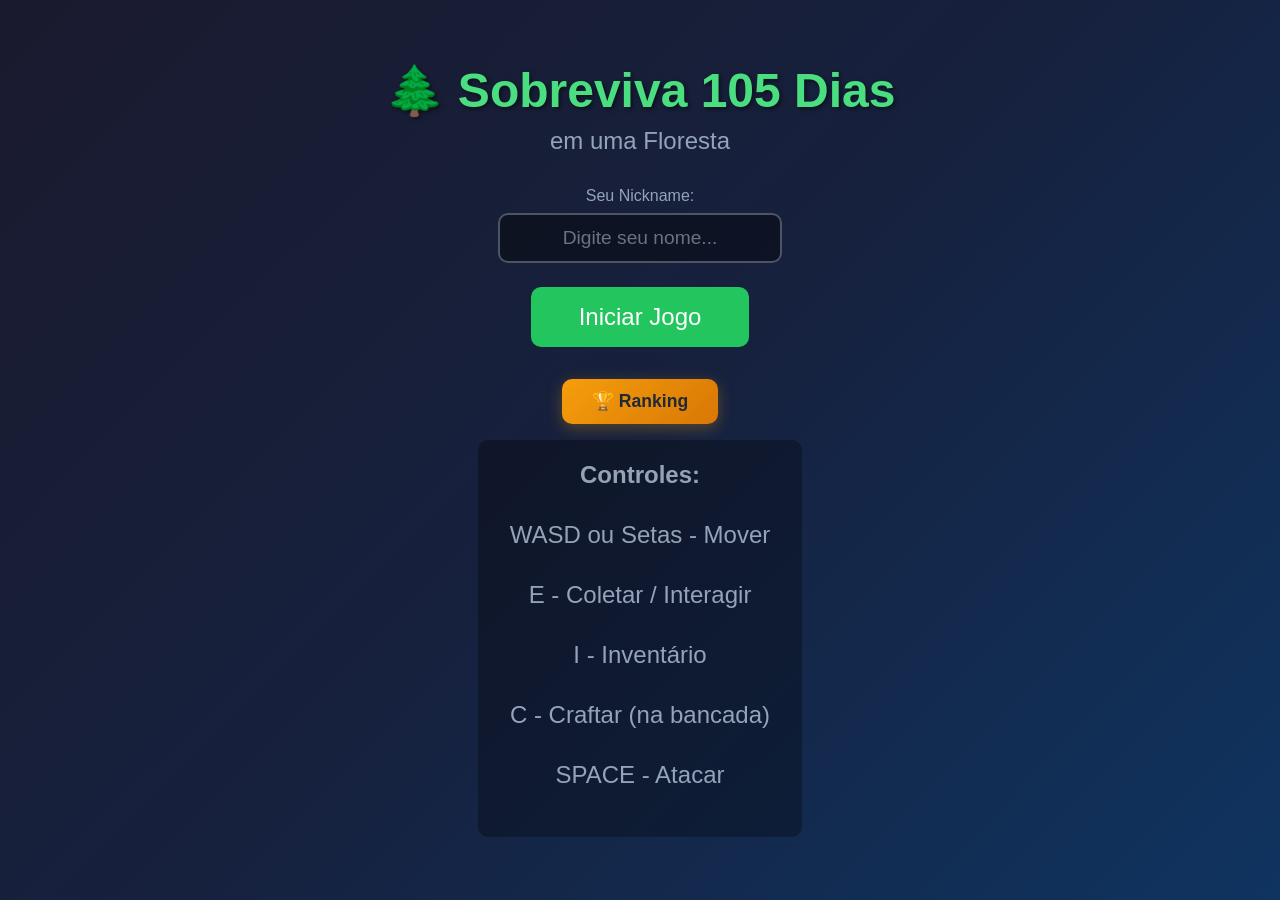
==== commit 0705e43e: "feat: Adicionar sistema de ranking global com Supabase - Criado jogo/js/supabase.js - Cliente REST p" ====
--- a/index.html
+++ b/index.html
@@ -24,6 +24,7 @@
             </div>
             <button id="start-btn">Iniciar Jogo</button>
             <button id="load-btn" class="hidden">Continuar Jogo</button>
+            <button id="ranking-btn" class="ranking-menu-btn">🏆 Ranking</button>
             <div class="controls-info">
                 <p><strong>Controles:</strong></p>
                 <p>WASD ou Setas - Mover</p>
@@ -203,6 +204,50 @@
             </div>
         </div>
 
+        <!-- Ranking Screen -->
+        <div id="ranking-screen" class="hidden">
+            <div class="ranking-panel">
+                <button class="ranking-close-x" id="close-ranking-x">✕</button>
+                <h2>🏆 Ranking Global</h2>
+                
+                <!-- Abas -->
+                <div class="ranking-tabs">
+                    <button class="ranking-tab active" data-tab="global">🌍 Global</button>
+                    <button class="ranking-tab" data-tab="my-scores">📊 Meus Scores</button>
+                </div>
+                
+                <!-- Ranking Global -->
+                <div id="ranking-global" class="ranking-content active">
+                    <div id="ranking-list"></div>
+                </div>
+                
+                <!-- Meus Scores -->
+                <div id="ranking-my-scores" class="ranking-content">
+                    <div id="my-scores-list"></div>
+                </div>
+                
+                <!-- Estatísticas -->
+                <div class="ranking-stats">
+                    <div class="stat">
+                        <span class="stat-value" id="stat-total-games">0</span>
+                        <span class="stat-label">Partidas</span>
+                    </div>
+                    <div class="stat">
+                        <span class="stat-value" id="stat-avg-days">0</span>
+                        <span class="stat-label">Média Dias</span>
+                    </div>
+                    <div class="stat">
+                        <span class="stat-value" id="stat-total-children">0</span>
+                        <span class="stat-label">Crianças Salvas</span>
+                    </div>
+                </div>
+                
+                <div class="ranking-status" id="ranking-status"></div>
+                
+                <button id="close-ranking-btn">Fechar</button>
+            </div>
+        </div>
+
         <!-- Cabin Screen -->
         <div id="cabin-screen" class="hidden">
             <div class="cabin-panel">
@@ -241,6 +286,8 @@
     <script src="jogo/js/crafting.js"></script>
     <script src="jogo/js/cabin.js"></script>
     <script src="jogo/js/save.js"></script>
+    <script src="jogo/js/supabase.js"></script>
+    <script src="jogo/js/ranking.js"></script>
     <script src="jogo/js/game.js"></script>
     <script src="jogo/js/main.js"></script>
     <script>
--- a/jogo/css/style.css
+++ b/jogo/css/style.css
@@ -959,6 +959,278 @@
 /* Utility Classes */
 .hidden {
     display: none !important;
+}
+
+/* ==================== RANKING ==================== */
+
+/* Botão Ranking na tela inicial */
+.ranking-menu-btn {
+    padding: 12px 30px;
+    font-size: 1.1rem;
+    background: linear-gradient(135deg, #f59e0b 0%, #d97706 100%);
+    color: #1f2937;
+    border: none;
+    border-radius: 10px;
+    cursor: pointer;
+    font-weight: bold;
+    transition: all 0.3s ease;
+    box-shadow: 0 4px 15px rgba(245, 158, 11, 0.3);
+    margin-bottom: 1rem;
+}
+
+.ranking-menu-btn:hover {
+    transform: scale(1.05);
+    box-shadow: 0 6px 20px rgba(245, 158, 11, 0.4);
+}
+
+/* Tela de Ranking */
+#ranking-screen {
+    position: absolute;
+    top: 0;
+    left: 0;
+    width: 100%;
+    height: 100%;
+    background-color: rgba(0,0,0,0.85);
+    display: flex;
+    justify-content: center;
+    align-items: center;
+    z-index: 50;
+}
+
+.ranking-panel {
+    background: linear-gradient(180deg, #1f2937 0%, #111827 100%);
+    padding: 30px;
+    border-radius: 20px;
+    min-width: 420px;
+    max-width: 500px;
+    max-height: 85vh;
+    overflow-y: auto;
+    position: relative;
+    border: 2px solid #374151;
+    box-shadow: 0 20px 60px rgba(0, 0, 0, 0.5);
+}
+
+.ranking-panel h2 {
+    color: #fbbf24;
+    text-align: center;
+    margin-bottom: 20px;
+    font-size: 1.8rem;
+    text-shadow: 0 2px 10px rgba(251, 191, 36, 0.3);
+}
+
+.ranking-close-x {
+    position: absolute;
+    top: 15px;
+    right: 20px;
+    background: none;
+    border: none;
+    color: #9ca3af;
+    font-size: 1.8rem;
+    cursor: pointer;
+    transition: color 0.2s;
+}
+
+.ranking-close-x:hover {
+    color: #ef4444;
+}
+
+/* Abas */
+.ranking-tabs {
+    display: flex;
+    gap: 10px;
+    margin-bottom: 20px;
+}
+
+.ranking-tab {
+    flex: 1;
+    padding: 10px;
+    background-color: #374151;
+    border: none;
+    border-radius: 8px;
+    color: #9ca3af;
+    cursor: pointer;
+    font-size: 0.9rem;
+    transition: all 0.2s;
+}
+
+.ranking-tab.active {
+    background: linear-gradient(135deg, #3b82f6 0%, #2563eb 100%);
+    color: white;
+}
+
+.ranking-tab:hover:not(.active) {
+    background-color: #4b5563;
+}
+
+/* Conteúdo das abas */
+.ranking-content {
+    display: none;
+}
+
+.ranking-content.active {
+    display: block;
+}
+
+/* Lista de Ranking */
+#ranking-list,
+#my-scores-list {
+    display: flex;
+    flex-direction: column;
+    gap: 10px;
+    margin-bottom: 20px;
+}
+
+.ranking-item {
+    display: flex;
+    align-items: center;
+    padding: 15px;
+    background-color: #374151;
+    border-radius: 12px;
+    transition: transform 0.2s;
+}
+
+.ranking-item:hover {
+    transform: translateX(5px);
+}
+
+/* Posições especiais */
+.ranking-item.gold {
+    background: linear-gradient(135deg, #fbbf24 0%, #f59e0b 100%);
+    color: #1f2937;
+}
+
+.ranking-item.silver {
+    background: linear-gradient(135deg, #e5e7eb 0%, #9ca3af 100%);
+    color: #1f2937;
+}
+
+.ranking-item.bronze {
+    background: linear-gradient(135deg, #d97706 0%, #b45309 100%);
+    color: white;
+}
+
+.ranking-position {
+    font-size: 1.8rem;
+    font-weight: bold;
+    width: 50px;
+    text-align: center;
+}
+
+.ranking-info {
+    flex: 1;
+    margin-left: 15px;
+}
+
+.ranking-nickname {
+    font-weight: bold;
+    font-size: 1.1rem;
+    margin-bottom: 4px;
+}
+
+.ranking-details {
+    font-size: 0.85rem;
+    opacity: 0.8;
+}
+
+.ranking-score {
+    font-size: 1.4rem;
+    font-weight: bold;
+    color: #4ade80;
+    text-shadow: 0 2px 8px rgba(74, 222, 128, 0.3);
+}
+
+.ranking-item.gold .ranking-score,
+.ranking-item.silver .ranking-score,
+.ranking-item.bronze .ranking-score {
+    color: #1f2937;
+}
+
+/* Estatísticas */
+.ranking-stats {
+    display: flex;
+    justify-content: space-around;
+    padding: 20px;
+    background-color: #111827;
+    border-radius: 12px;
+    margin-bottom: 20px;
+}
+
+.stat {
+    text-align: center;
+}
+
+.stat-value {
+    display: block;
+    font-size: 1.5rem;
+    font-weight: bold;
+    color: #4ade80;
+}
+
+.stat-label {
+    font-size: 0.8rem;
+    color: #9ca3af;
+}
+
+/* Status do ranking */
+.ranking-status {
+    text-align: center;
+    font-size: 0.85rem;
+    margin-bottom: 15px;
+    padding: 8px;
+    border-radius: 8px;
+}
+
+.ranking-status.online {
+    background-color: rgba(34, 197, 94, 0.2);
+    color: #4ade80;
+}
+
+.ranking-status.offline {
+    background-color: rgba(239, 68, 68, 0.2);
+    color: #ef4444;
+}
+
+/* Botão fechar */
+#close-ranking-btn {
+    width: 100%;
+    padding: 14px;
+    background: linear-gradient(135deg, #374151 0%, #1f2937 100%);
+    color: #e5e7eb;
+    border: 1px solid #4b5563;
+    border-radius: 10px;
+    cursor: pointer;
+    font-size: 1rem;
+    transition: all 0.2s;
+}
+
+#close-ranking-btn:hover {
+    background: linear-gradient(135deg, #4b5563 0%, #374151 100%);
+}
+
+/* Mensagem vazia */
+.ranking-empty {
+    text-align: center;
+    color: #6b7280;
+    padding: 30px;
+    font-style: italic;
+}
+
+/* Loading */
+.ranking-loading {
+    text-align: center;
+    color: #9ca3af;
+    padding: 20px;
+}
+
+.ranking-loading::after {
+    content: '';
+    animation: dots 1.5s infinite;
+}
+
+@keyframes dots {
+    0%, 20% { content: '.'; }
+    40% { content: '..'; }
+    60%, 100% { content: '...'; }
 }
 
 /* Night Overlay */
